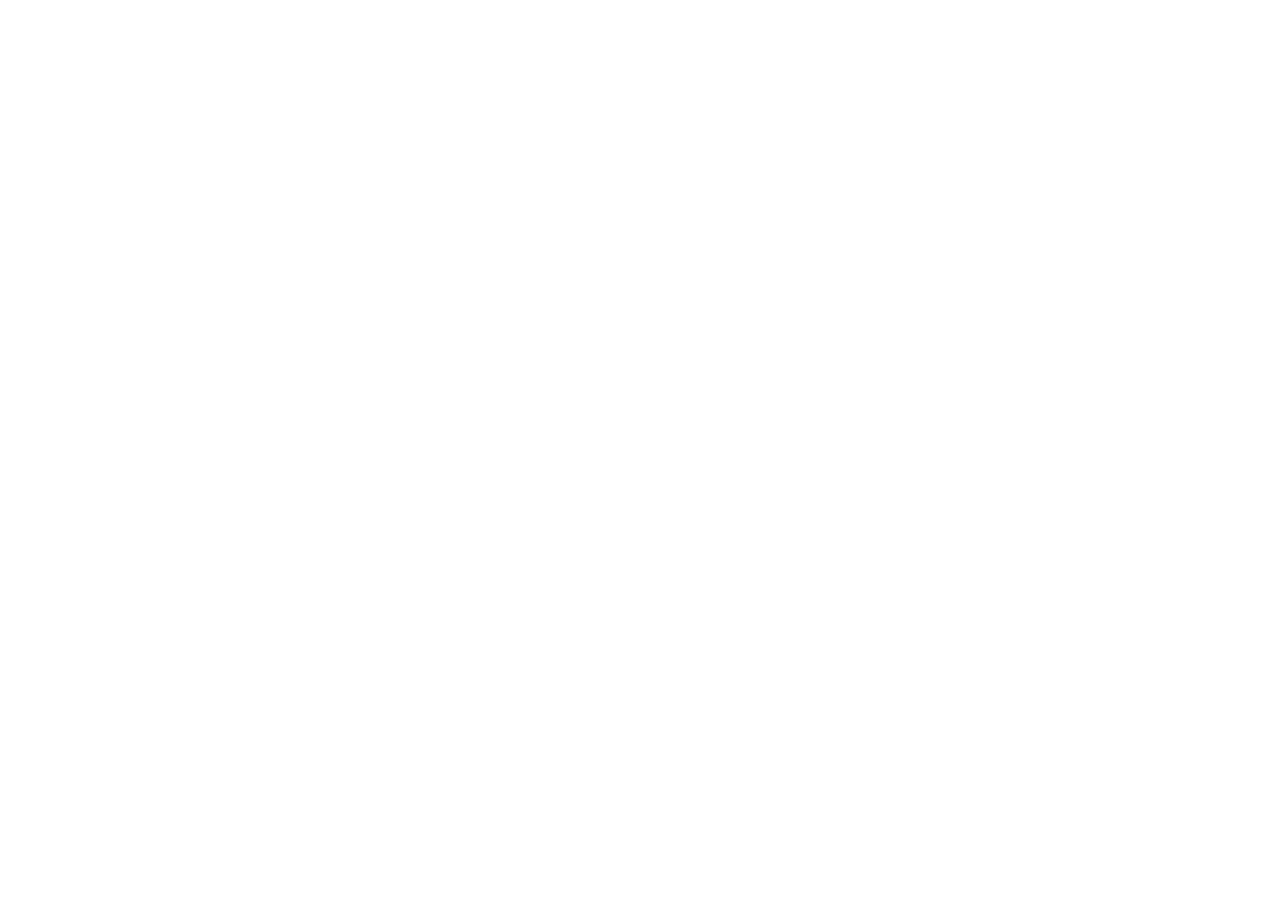
==== portfolio.html @ 80da5aa7 "Созданы папки и файлы" ====
<!DOCTYPE html>
<html lang="en">
<head>
    <meta charset="UTF-8">
    <meta http-equiv="X-UA-Compatible" content="IE=edge">
    <meta name="viewport" content="width=device-width, initial-scale=1.0">
    <title>portfolio</title>
</head>
<body>
    
</body>
</html>
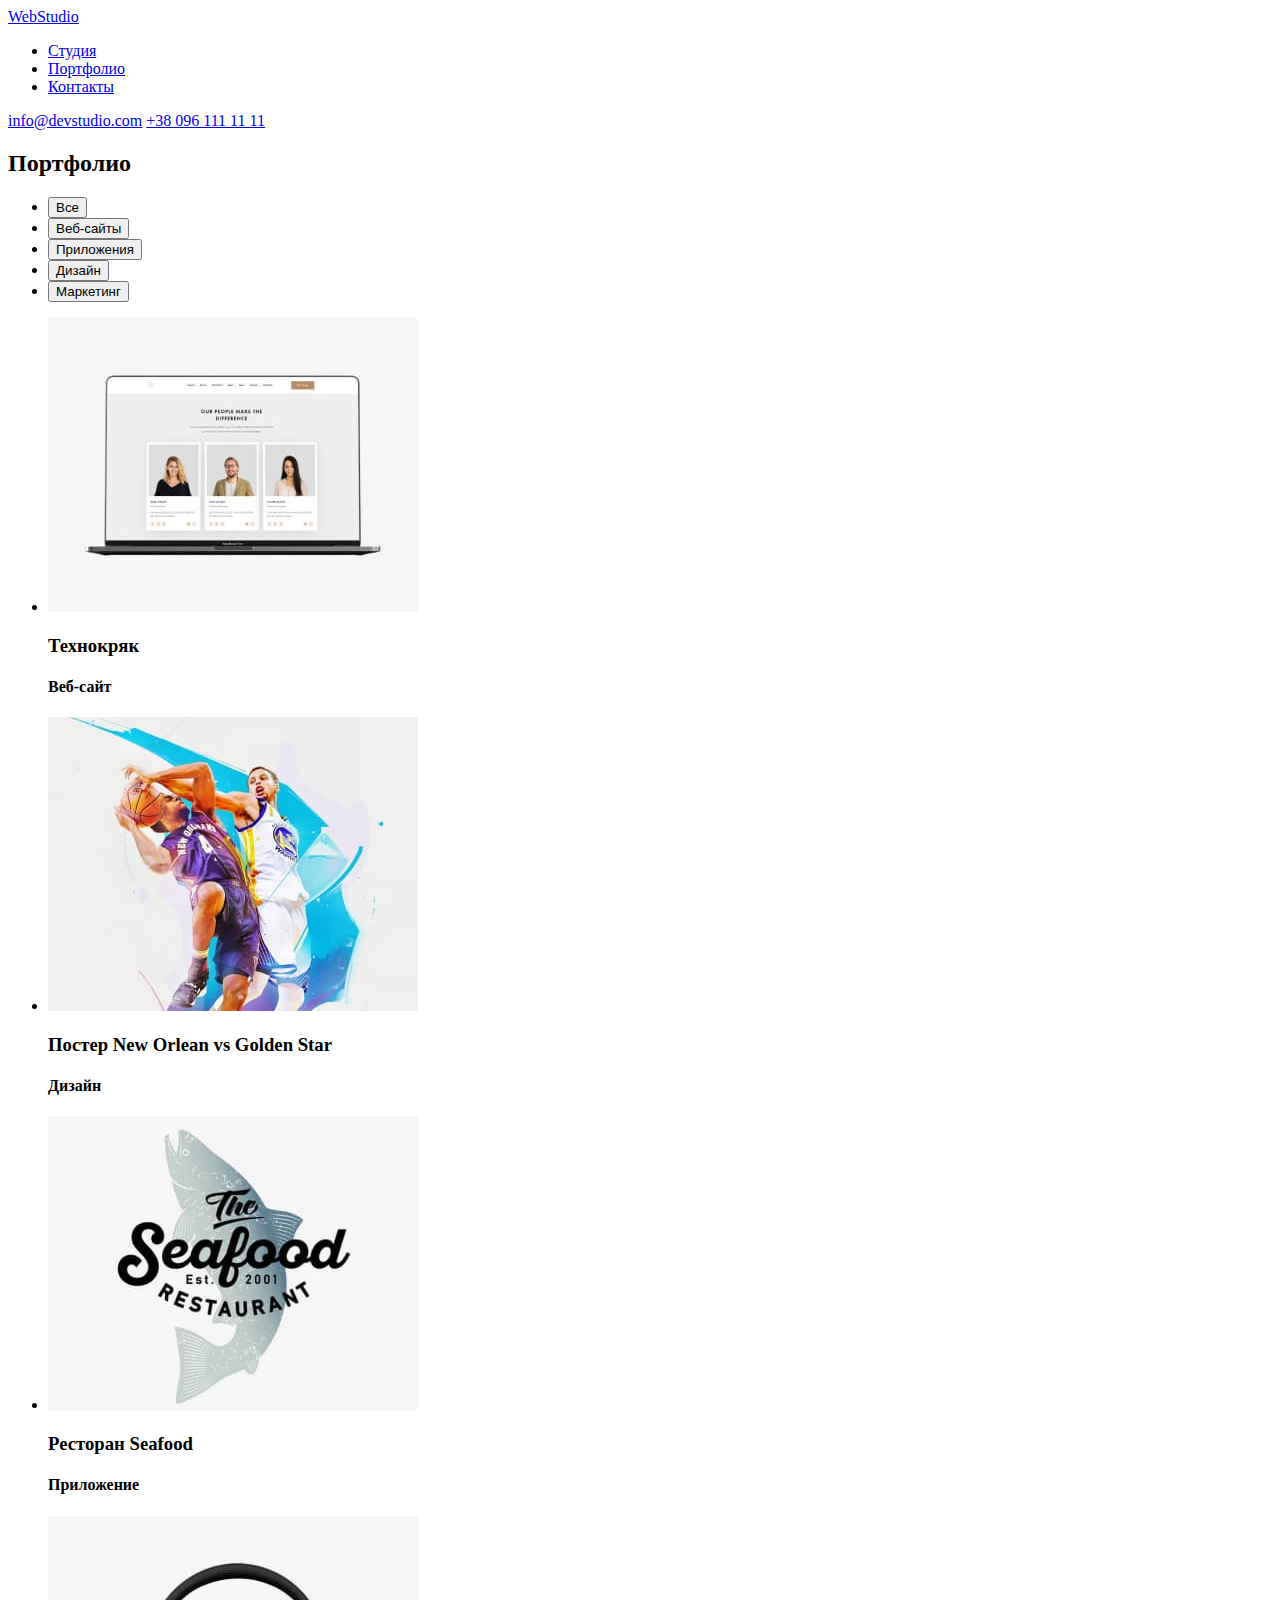
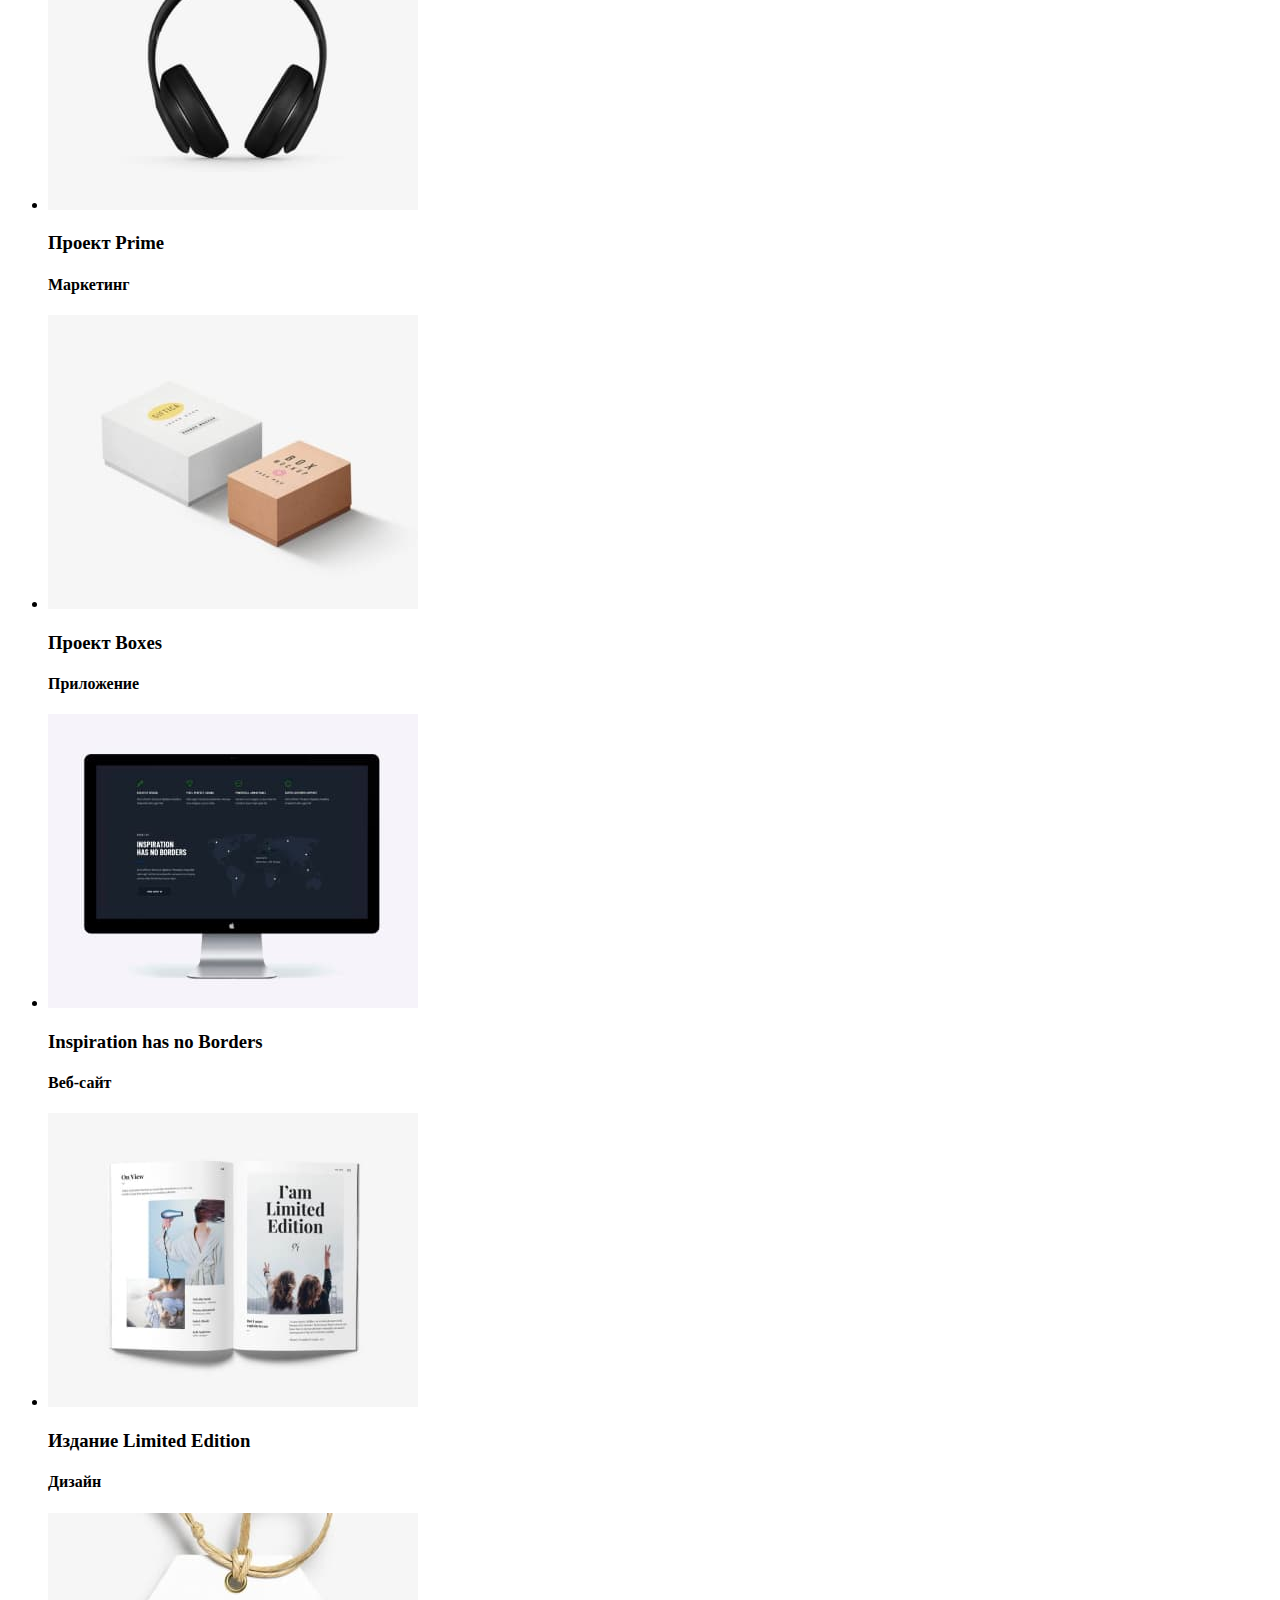
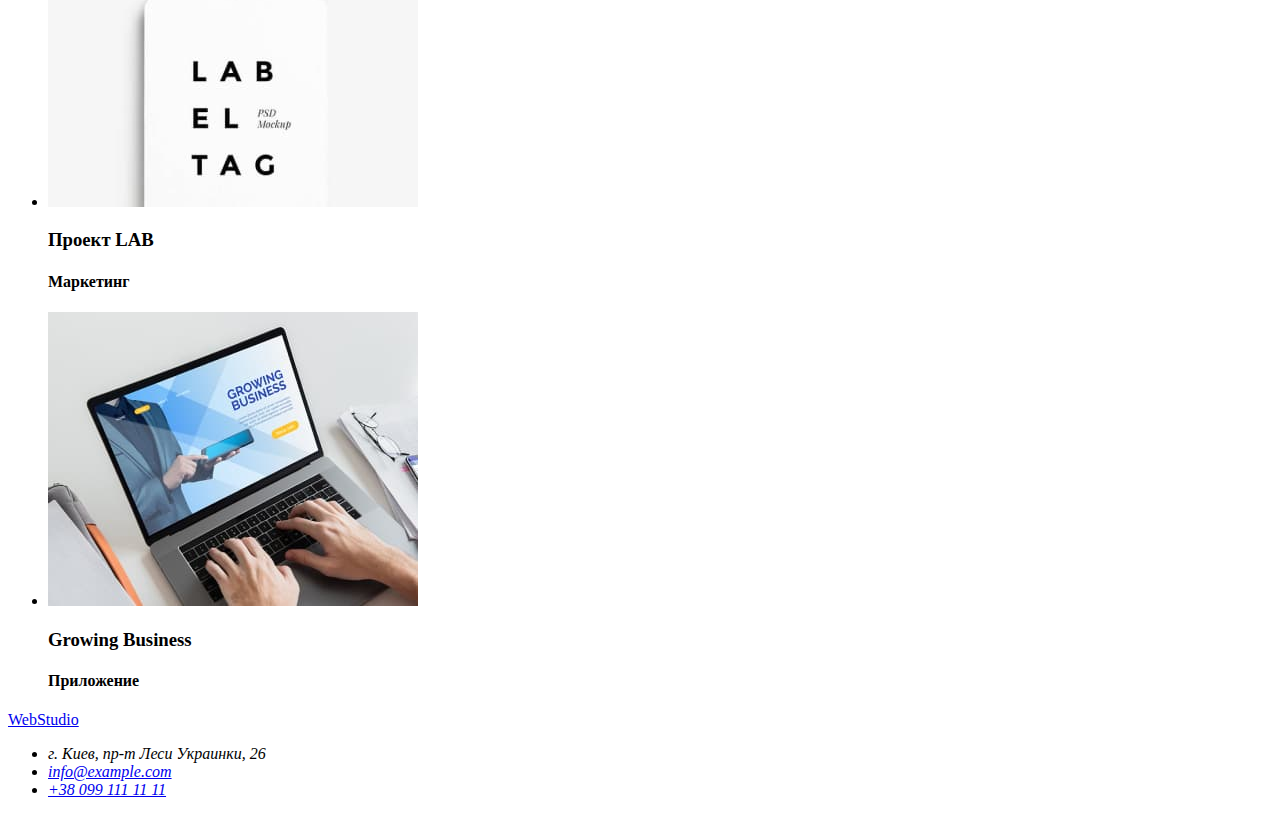
==== commit 046f2a31: "HTML-окончен" ====
--- a/portfolio.html
+++ b/portfolio.html
@@ -7,6 +7,124 @@
     <title>portfolio</title>
 </head>
 <body>
+    <header class="header">
+        <nav>
+            <a href="#" class="logo">WebStudio</a>
+            <ul>
+                <li>
+                    <a href="#">Студия</a>
+                </li>
+                <li>
+                    <a href="#">Портфолио</a>
+                </li>
+                <li>
+                    <a href="#">Контакты</a>
+                </li>
+            </ul>
+        </nav>
+    
+        <div class="contacts">
+            <a href="mailto:info@devstudio.com">info@devstudio.com</a>
+            <a href="tel:+380961111111">+38 096 111 11 11</a>
+        </div>
+    </header>    
+    <main class="portfolio">
+        <section>
+            <h2>Портфолио</h2>
+            <ul>
+                <li>
+                    <button type="button">Все</button>
+                </li>
+                <li>
+                    <button type="button">Веб-сайты</button>
+                </li>
+                <li>
+                    <button type="button">Приложения</button>
+                </li>
+                <li>
+                    <button type="button">Дизайн</button>
+                </li>
+                <li>
+                    <button type="button">Маркетинг</button>
+                </li>
+            </ul>
+            <ul>
+                <li>
+                    <div>
+                        <img src="./images/img1.2.jpg" alt="Технокряк">
+                        <h3>Технокряк</h3>
+                        <h4>Веб-сайт</h4>
+                    </div>
+                </li>
+                <li>
+                    <div>
+                        <img src="./images/img2.2.jpg" alt="Постер New Orlean vs Golden Star">
+                        <h3>Постер New Orlean vs Golden Star</h3>
+                        <h4>Дизайн</h4>
+                    </div>
+                </li>
+                <li>
+                    <div>
+                        <img src="./images/img3.2.jpg" alt="Ресторан Seafood">
+                        <h3>Ресторан Seafood</h3>
+                        <h4>Приложение</h4>
+                    </div>
+                </li>
+                <li>
+                    <div>
+                        <img src="./images/img4.2.jpg" alt="Проект Prime">
+                        <h3>Проект Prime</h3>
+                        <h4>Маркетинг</h4>
+                    </div>
+                </li>
+                <li>
+                    <div>
+                        <img src="./images/img5.2.jpg" alt="Проект Boxes">
+                        <h3>Проект Boxes</h3>
+                        <h4>Приложение</h4>
+                    </div>
+                </li>
+                <li>
+                    <div>
+                        <img src="./images/img6.2.jpg" alt="Inspiration has no Borders">
+                        <h3>Inspiration has no Borders</h3>
+                        <h4>Веб-сайт</h4>
+                    </div>
+                </li>
+                <li>
+                    <div>
+                        <img src="./images/img7.2.jpg" alt="Издание Limited Edition">
+                        <h3>Издание Limited Edition</h3>
+                        <h4>Дизайн</h4>
+                    </div>
+                </li>
+                <li>
+                    <div>
+                        <img src="./images/img8.2.jpg" alt="Проект LAB">
+                        <h3>Проект LAB</h3>
+                        <h4>Маркетинг</h4>
+                    </div>
+                </li>
+                <li>
+                    <div>
+                        <img src="./images/img9.2.jpg" alt="Growing Business">
+                        <h3>Growing Business</h3>
+                        <h4>Приложение</h4>
+                    </div>
+                </li>
+            </ul>
+        </section>
+    </main>
+    <footer>
+        <a href="#" class="logo">WebStudio</a>
+        <address>
+            <ul>
+                <li>г. Киев, пр-т Леси Украинки, 26</li>
+                <li><a href="mailto:info@example.com">info@example.com</a></li>
+                <li><a href="tel:+380991111111">+38 099 111 11 11</a></li>
+            </ul>
+        </address>
+    </footer>
     
 </body>
 </html>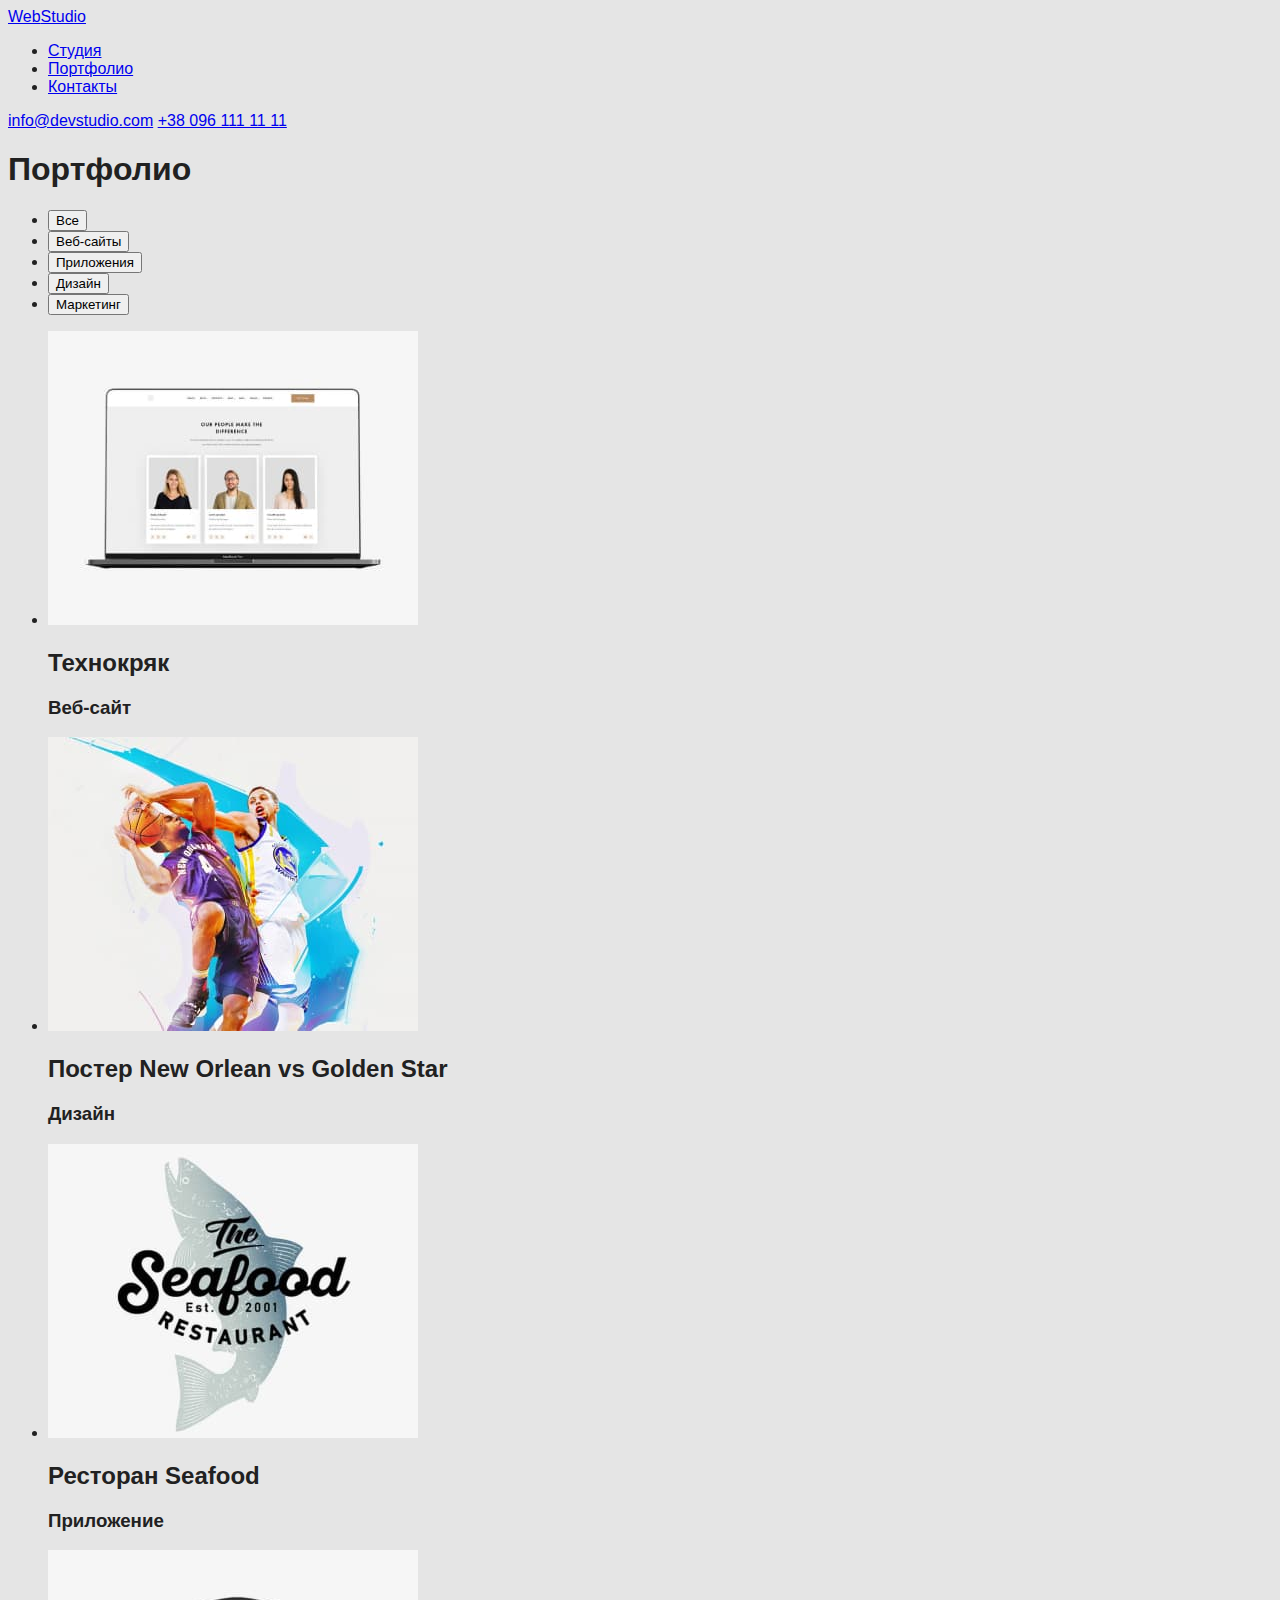
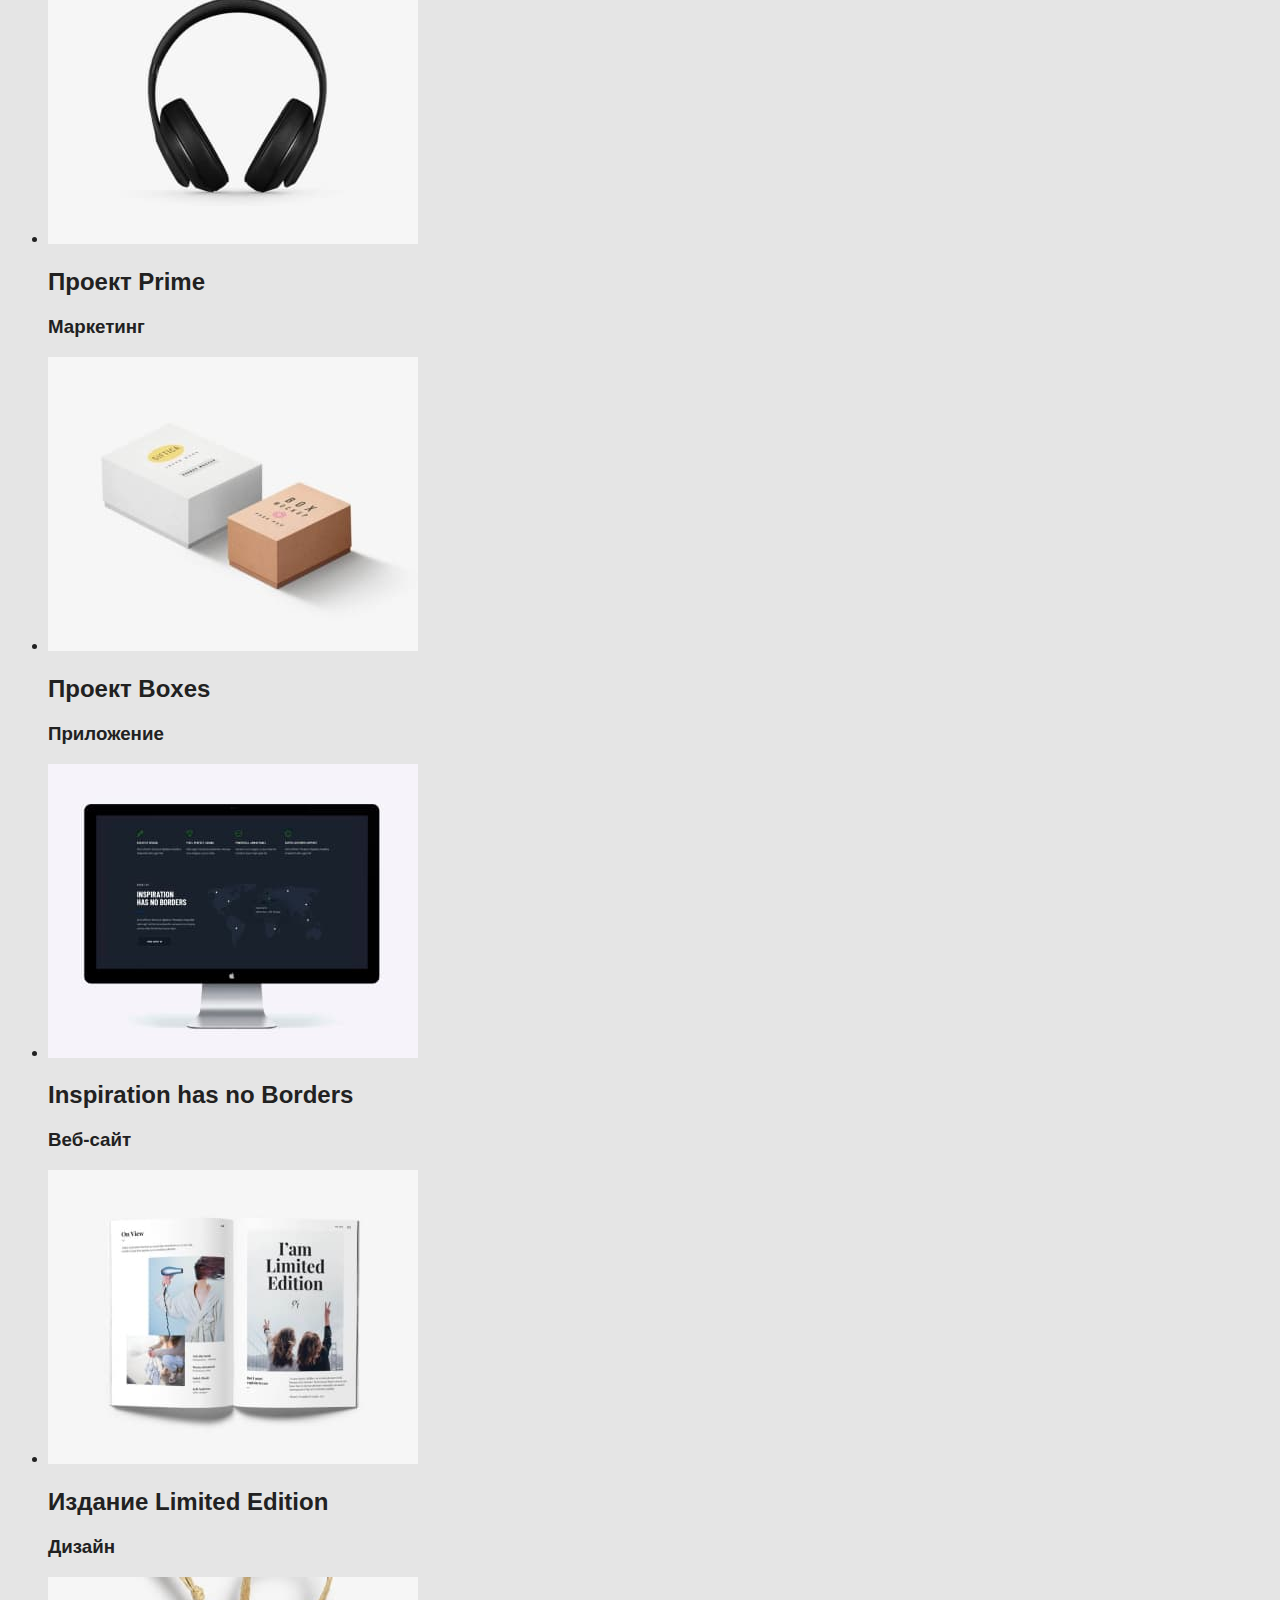
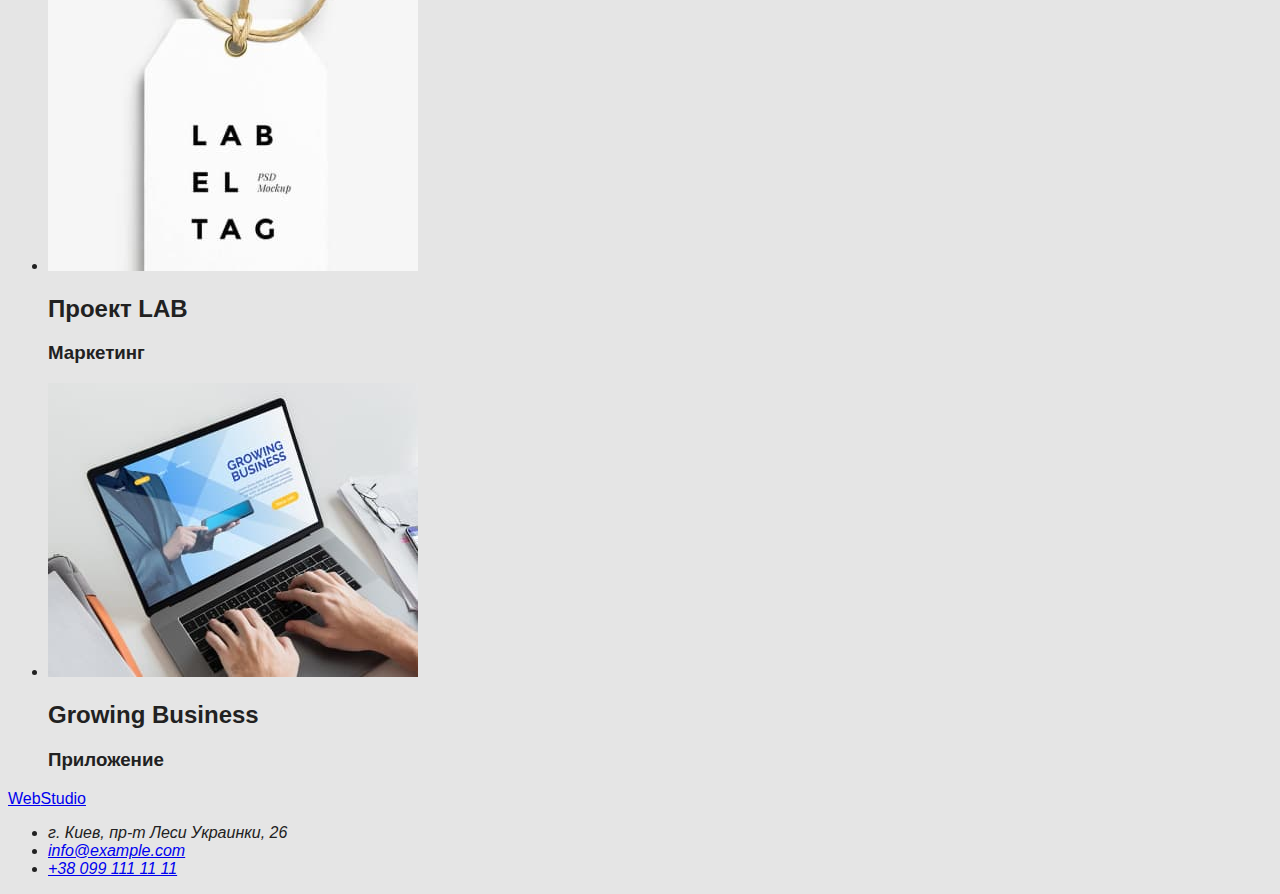
==== commit 1d792490: "Убраны точки, сделано лого" ====
--- a/portfolio.html
+++ b/portfolio.html
@@ -4,34 +4,38 @@
     <meta charset="UTF-8">
     <meta http-equiv="X-UA-Compatible" content="IE=edge">
     <meta name="viewport" content="width=device-width, initial-scale=1.0">
+    <link rel="preconnect" href="https://fonts.googleapis.com">
+    <link rel="preconnect" href="https://fonts.gstatic.com" crossorigin>
+    <link href="https://fonts.googleapis.com/css2?family=Raleway:wght@700&family=Roboto:wght@400;500;700;900&display=swap" rel="stylesheet">
+    <link rel="stylesheet" href="./css/styles.css">
     <title>portfolio</title>
 </head>
-<body>
+<body class="page">
     <header class="header">
         <nav>
-            <a href="#" class="logo">WebStudio</a>
-            <ul>
+            <a href="#" class="logo"><span class="logo-color">Web</span>Studio</a>
+            <ul class="site-nav list">
                 <li>
-                    <a href="#">Студия</a>
+                    <a href="#"class="link">Студия</a>
                 </li>
                 <li>
-                    <a href="#">Портфолио</a>
+                    <a href="#"class="link">Портфолио</a>
                 </li>
                 <li>
-                    <a href="#">Контакты</a>
+                    <a href="#"class="link">Контакты</a>
                 </li>
             </ul>
         </nav>
     
         <div class="contacts">
-            <a href="mailto:info@devstudio.com">info@devstudio.com</a>
-            <a href="tel:+380961111111">+38 096 111 11 11</a>
+            <a href="mailto:info@devstudio.com" class="link">info@devstudio.com</a>
+            <a href="tel:+380961111111" class="link">+38 096 111 11 11</a>
         </div>
     </header>    
     <main class="portfolio">
         <section>
-            <h2>Портфолио</h2>
-            <ul>
+            <h1>Портфолио</h1>
+            <ul class="filtre list">
                 <li>
                     <button type="button">Все</button>
                 </li>
@@ -48,80 +52,80 @@
                     <button type="button">Маркетинг</button>
                 </li>
             </ul>
-            <ul>
+            <ul class="progect list">
                 <li>
                     <div>
-                        <img src="./images/img1.2.jpg" alt="Технокряк">
-                        <h3>Технокряк</h3>
-                        <h4>Веб-сайт</h4>
+                        <img src="./images/img1.2.jpg" width="370" height="294" alt="Технокряк">
+                        <h2>Технокряк</h2>
+                        <h3>Веб-сайт</h3>
                     </div>
                 </li>
                 <li>
                     <div>
-                        <img src="./images/img2.2.jpg" alt="Постер New Orlean vs Golden Star">
-                        <h3>Постер New Orlean vs Golden Star</h3>
-                        <h4>Дизайн</h4>
+                        <img src="./images/img2.2.jpg" width="370" height="294" alt="Постер New Orlean vs Golden Star">
+                        <h2>Постер New Orlean vs Golden Star</h2>
+                        <h3>Дизайн</h3>
                     </div>
                 </li>
                 <li>
                     <div>
-                        <img src="./images/img3.2.jpg" alt="Ресторан Seafood">
-                        <h3>Ресторан Seafood</h3>
-                        <h4>Приложение</h4>
+                        <img src="./images/img3.2.jpg" width="370" height="294" alt="Ресторан Seafood">
+                        <h2>Ресторан Seafood</h2>
+                        <h3>Приложение</h3>
                     </div>
                 </li>
                 <li>
                     <div>
-                        <img src="./images/img4.2.jpg" alt="Проект Prime">
-                        <h3>Проект Prime</h3>
-                        <h4>Маркетинг</h4>
+                        <img src="./images/img4.2.jpg" width="370" height="294" alt="Проект Prime">
+                        <h2>Проект Prime</h2>
+                        <h3>Маркетинг</h3>
                     </div>
                 </li>
                 <li>
                     <div>
-                        <img src="./images/img5.2.jpg" alt="Проект Boxes">
-                        <h3>Проект Boxes</h3>
-                        <h4>Приложение</h4>
+                        <img src="./images/img5.2.jpg" width="370" height="294" alt="Проект Boxes">
+                        <h2>Проект Boxes</h2>
+                        <h3>Приложение</h3>
                     </div>
                 </li>
                 <li>
                     <div>
-                        <img src="./images/img6.2.jpg" alt="Inspiration has no Borders">
-                        <h3>Inspiration has no Borders</h3>
-                        <h4>Веб-сайт</h4>
+                        <img src="./images/img6.2.jpg" width="370" height="294" alt="Inspiration has no Borders">
+                        <h2>Inspiration has no Borders</h2>
+                        <h3>Веб-сайт</h3>
                     </div>
                 </li>
                 <li>
                     <div>
-                        <img src="./images/img7.2.jpg" alt="Издание Limited Edition">
-                        <h3>Издание Limited Edition</h3>
-                        <h4>Дизайн</h4>
+                        <img src="./images/img7.2.jpg" width="370" height="294" alt="Издание Limited Edition">
+                        <h2>Издание Limited Edition</h2>
+                        <h3>Дизайн</h3>
                     </div>
                 </li>
                 <li>
                     <div>
-                        <img src="./images/img8.2.jpg" alt="Проект LAB">
-                        <h3>Проект LAB</h3>
-                        <h4>Маркетинг</h4>
+                        <img src="./images/img8.2.jpg" width="370" height="294" alt="Проект LAB">
+                        <h2>Проект LAB</h2>
+                        <h3>Маркетинг</h3>
                     </div>
                 </li>
                 <li>
                     <div>
-                        <img src="./images/img9.2.jpg" alt="Growing Business">
-                        <h3>Growing Business</h3>
-                        <h4>Приложение</h4>
+                        <img src="./images/img9.2.jpg" width="370" height="294" alt="Growing Business">
+                        <h2>Growing Business</h2>
+                        <h3>Приложение</h3>
                     </div>
                 </li>
             </ul>
         </section>
     </main>
     <footer>
-        <a href="#" class="logo">WebStudio</a>
+        <a href="#" class="logo"><span class="logo-color">Web</span>Studio</a>
         <address>
             <ul>
                 <li>г. Киев, пр-т Леси Украинки, 26</li>
-                <li><a href="mailto:info@example.com">info@example.com</a></li>
-                <li><a href="tel:+380991111111">+38 099 111 11 11</a></li>
+                <li><a href="mailto:info@example.com" class="link">info@example.com</a></li>
+                <li><a href="tel:+380991111111" class="link">+38 099 111 11 11</a></li>
             </ul>
         </address>
     </footer>
--- a/css/styles.css
+++ b/css/styles.css
@@ -0,0 +1,65 @@
+
+.page{
+    font-family: 'Raleway', sans-serif;
+    font-family: 'Robot#fo', sans-serif;
+    background-color: #E5E5E5;
+    color: #212121;
+}
+.page .link:hover,
+.page .link:focus {
+    color: #2196F3 ;
+
+/* цвет заглавий #212121*/
+/* вторичный цвет #757575 */
+/* акцент #2196F3 */
+
+
+.list {
+    list-style: none;
+}
+/*header*/
+.header{
+    background: #FFFFFF;
+    
+}
+/* logo */
+.logo{
+    font-family: 'Raleway', sans-serif ;
+    color: #000000;
+    font-style: normal;
+    font-weight: 700;
+    font-size: 26px;
+    line-height: 31px;
+    letter-spacing: 0.03em;
+    text-decoration: none;
+    margin-left: 215px;
+    margin-top: 0px;
+    margin-bottom: 25px;
+    margin-right: 1240px;
+}
+.logo-color{
+    color: #2196F3;
+}
+
+/* site-nav */
+.site-nav {
+   
+} 
+
+.hero{
+    background-color: #2F303A;
+    width: 1600px;
+    height: 600px;
+}
+.hero-inscription{
+    color: #FFFFFF;
+    font-weight: 900;
+    padding-left: 452px; ;
+    padding-right: 452px;
+    padding-top: 280px;
+    font-size: 44px;
+    text-align: center ;
+}
+.aboute-discription{
+    font-size: 0;
+}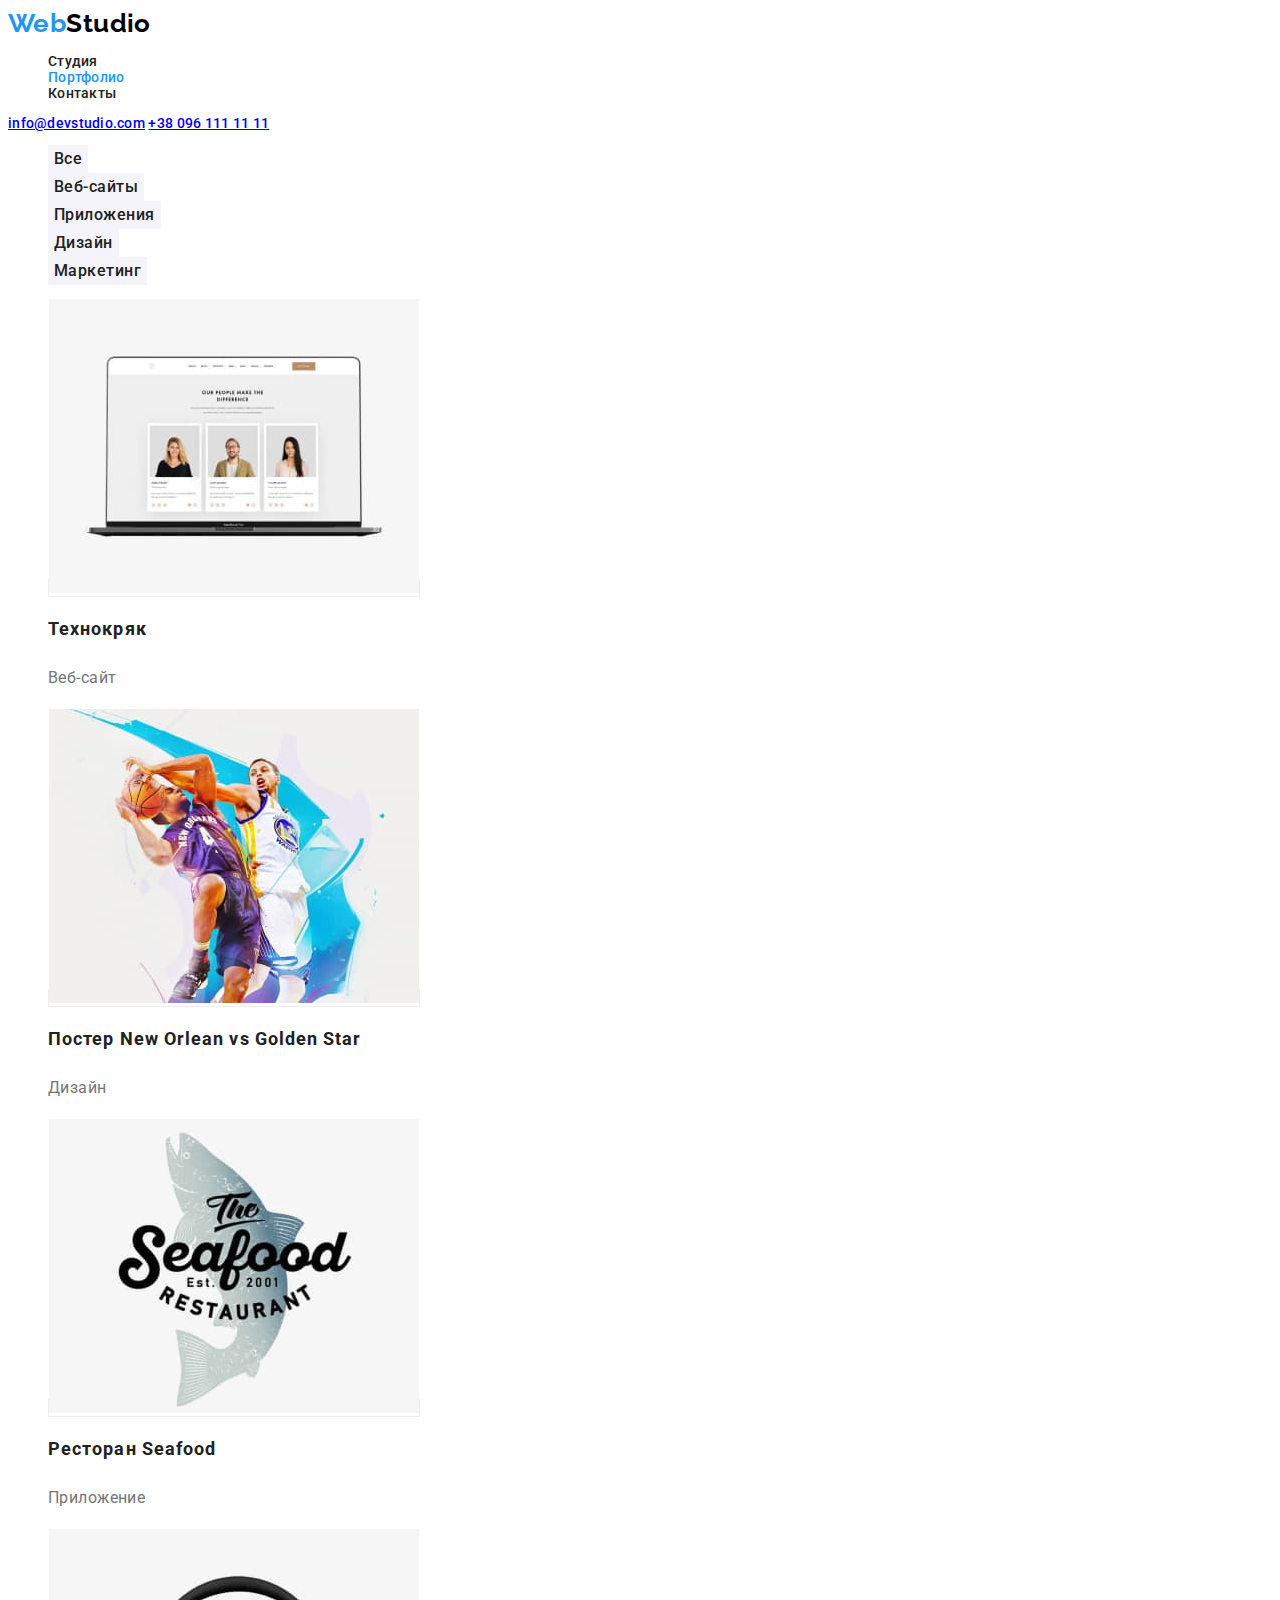
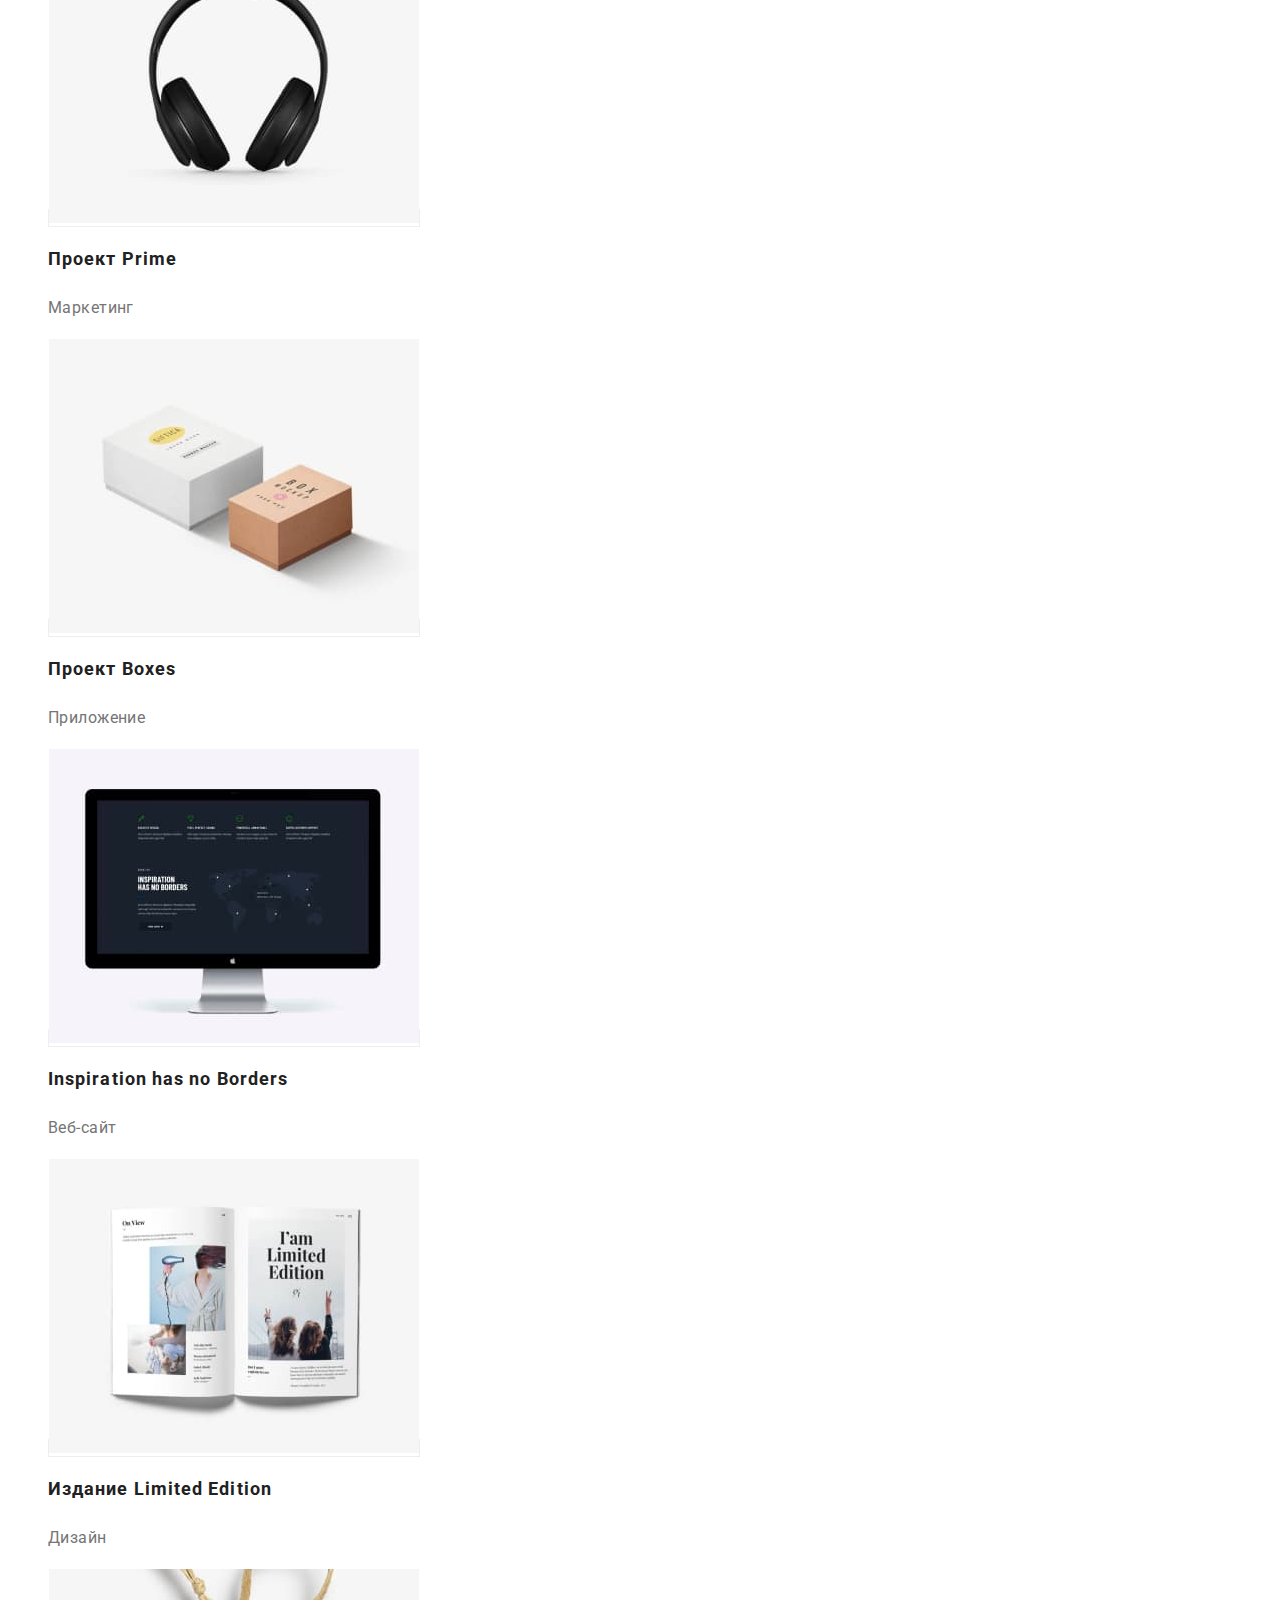
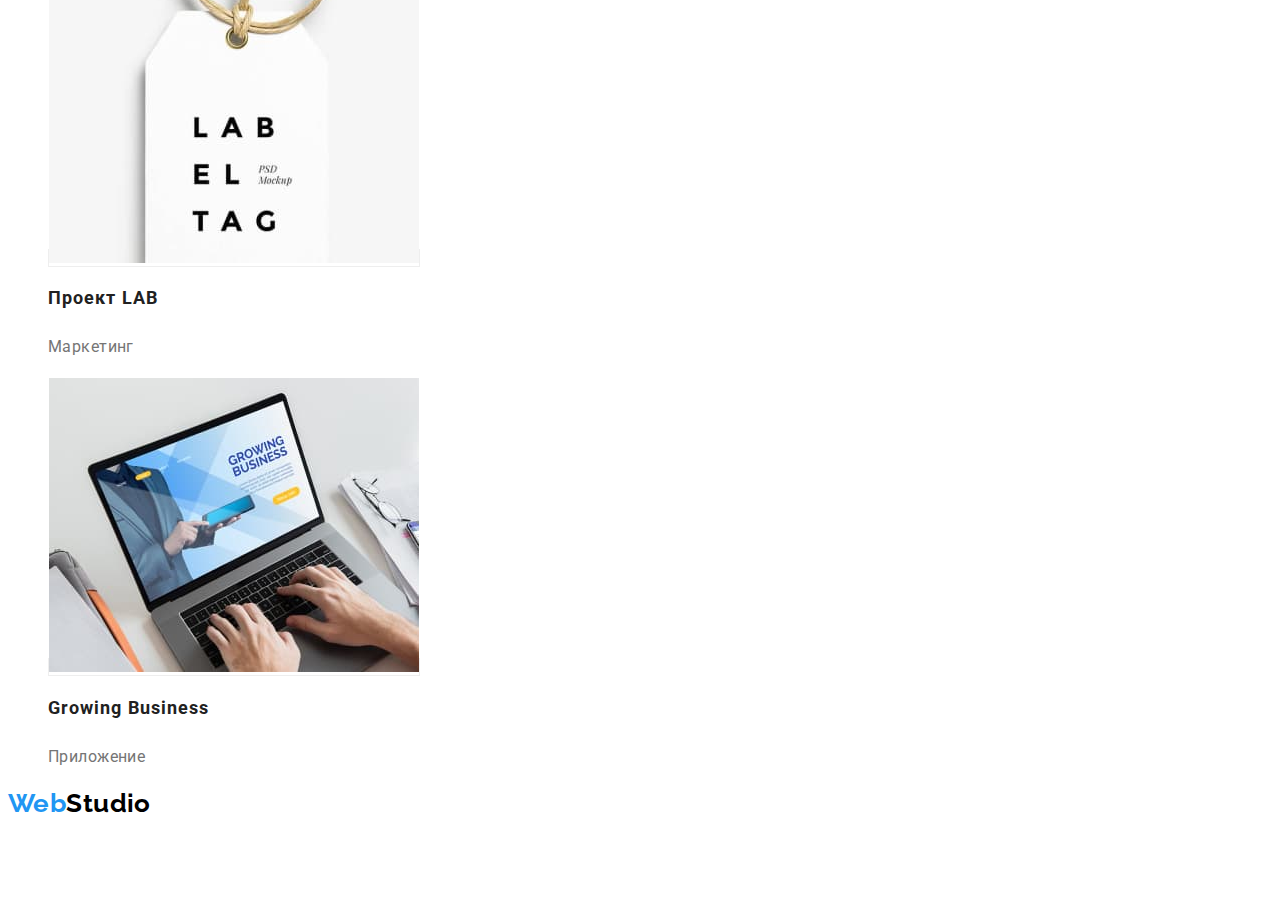
==== commit 9f5aedde: "финальная версия" ====
--- a/portfolio.html
+++ b/portfolio.html
@@ -1,5 +1,5 @@
 <!DOCTYPE html>
-<html lang="en">
+<html lang="ru">
 <head>
     <meta charset="UTF-8">
     <meta http-equiv="X-UA-Compatible" content="IE=edge">
@@ -16,116 +16,107 @@
             <a href="#" class="logo"><span class="logo-color">Web</span>Studio</a>
             <ul class="site-nav list">
                 <li>
-                    <a href="#"class="link">Студия</a>
+                    <a href="./index.html"class="site-nav link">Студия</a>
                 </li>
                 <li>
-                    <a href="#"class="link">Портфолио</a>
+                    <a href="./portfolio.html"class="site-nav link current">Портфолио</a>
                 </li>
                 <li>
-                    <a href="#"class="link">Контакты</a>
+                    <a href="#"class="site-nav link">Контакты</a>
                 </li>
             </ul>
         </nav>
     
         <div class="contacts">
-            <a href="mailto:info@devstudio.com" class="link">info@devstudio.com</a>
-            <a href="tel:+380961111111" class="link">+38 096 111 11 11</a>
+            <a href="mailto:info@devstudio.com" class="contact-header link">info@devstudio.com</a>
+            <a href="tel:+380961111111" class="contact-header link">+38 096 111 11 11</a>
         </div>
     </header>    
     <main class="portfolio">
         <section>
-            <h1>Портфолио</h1>
+            <h1 class="prtfl">Портфолио</h1>
             <ul class="filtre list">
                 <li>
-                    <button type="button">Все</button>
+                    <button type="button" class="filtre-bttn">Все</button>
                 </li>
                 <li>
-                    <button type="button">Веб-сайты</button>
+                    <button type="button" class="filtre-bttn">Веб-сайты</button>
                 </li>
                 <li>
-                    <button type="button">Приложения</button>
+                    <button type="button" class="filtre-bttn">Приложения</button>
                 </li>
                 <li>
-                    <button type="button">Дизайн</button>
+                    <button type="button" class="filtre-bttn">Дизайн</button>
                 </li>
                 <li>
-                    <button type="button">Маркетинг</button>
+                    <button type="button" class="filtre-bttn">Маркетинг</button>
                 </li>
             </ul>
             <ul class="progect list">
                 <li>
-                    <div>
-                        <img src="./images/img1.2.jpg" width="370" height="294" alt="Технокряк">
-                        <h2>Технокряк</h2>
-                        <h3>Веб-сайт</h3>
-                    </div>
+                    <a href="#" class="progect-file">
+                        <img src="./images/img1.2.jpg" width="370" height="294" alt="Технокряк"> </a>
+                        <h2 class="progect-thing">Технокряк</h2>
+                        <p class="progect-kind">Веб-сайт</p>
                 </li>
                 <li>
-                    <div>
-                        <img src="./images/img2.2.jpg" width="370" height="294" alt="Постер New Orlean vs Golden Star">
-                        <h2>Постер New Orlean vs Golden Star</h2>
-                        <h3>Дизайн</h3>
-                    </div>
+                    <a href="#" class="progect-file">
+                        <img src="./images/img2.2.jpg" width="370" height="294" alt="Постер New Orlean vs Golden Star"></a>
+                        <h2 class="progect-thing">Постер New Orlean vs Golden Star</h2>
+                        <p class="progect-kind">Дизайн</p>
                 </li>
                 <li>
-                    <div>
-                        <img src="./images/img3.2.jpg" width="370" height="294" alt="Ресторан Seafood">
-                        <h2>Ресторан Seafood</h2>
-                        <h3>Приложение</h3>
-                    </div>
+                    <a href="#" class="progect-file">
+                        <img src="./images/img3.2.jpg" width="370" height="294" alt="Ресторан Seafood"></a>
+                        <h2 class="progect-thing">Ресторан Seafood</h2>
+                        <p class="progect-kind">Приложение</p>
                 </li>
                 <li>
-                    <div>
-                        <img src="./images/img4.2.jpg" width="370" height="294" alt="Проект Prime">
-                        <h2>Проект Prime</h2>
-                        <h3>Маркетинг</h3>
-                    </div>
+                    <a href="#" class="progect-file">
+                        <img src="./images/img4.2.jpg" width="370" height="294" alt="Проект Prime"></a>
+                        <h2 class="progect-thing">Проект Prime</h2>
+                        <p class="progect-kind">Маркетинг</p>
                 </li>
                 <li>
-                    <div>
-                        <img src="./images/img5.2.jpg" width="370" height="294" alt="Проект Boxes">
-                        <h2>Проект Boxes</h2>
-                        <h3>Приложение</h3>
-                    </div>
+                    <a href="#" class="progect-file">
+                        <img src="./images/img5.2.jpg" width="370" height="294" alt="Проект Boxes"></a>
+                        <h2 class="progect-thing">Проект Boxes</h2>
+                        <p class="progect-kind">Приложение</p>
                 </li>
                 <li>
-                    <div>
-                        <img src="./images/img6.2.jpg" width="370" height="294" alt="Inspiration has no Borders">
-                        <h2>Inspiration has no Borders</h2>
-                        <h3>Веб-сайт</h3>
-                    </div>
+                    <a href="#" class="progect-file">
+                        <img src="./images/img6.2.jpg" width="370" height="294" alt="Inspiration has no Borders"></a>
+                        <h2 class="progect-thing">Inspiration has no Borders</h2>
+                        <p class="progect-kind">Веб-сайт</p>
                 </li>
                 <li>
-                    <div>
-                        <img src="./images/img7.2.jpg" width="370" height="294" alt="Издание Limited Edition">
-                        <h2>Издание Limited Edition</h2>
-                        <h3>Дизайн</h3>
-                    </div>
+                    <a href="#" class="progect-file">
+                        <img src="./images/img7.2.jpg" width="370" height="294" alt="Издание Limited Edition"></a>
+                        <h2 class="progect-thing">Издание Limited Edition</h2>
+                        <p class="progect-kind">Дизайн</p>
                 </li>
                 <li>
-                    <div>
-                        <img src="./images/img8.2.jpg" width="370" height="294" alt="Проект LAB">
-                        <h2>Проект LAB</h2>
-                        <h3>Маркетинг</h3>
-                    </div>
+                    <a href="#" class="progect-file">
+                        <img src="./images/img8.2.jpg" width="370" height="294" alt="Проект LAB"></a>
+                        <h2 class="progect-thing">Проект LAB</h2>
+                        <p class="progect-kind">Маркетинг</p>
                 </li>
                 <li>
-                    <div>
-                        <img src="./images/img9.2.jpg" width="370" height="294" alt="Growing Business">
-                        <h2>Growing Business</h2>
-                        <h3>Приложение</h3>
-                    </div>
+                    <a href="#" class="progect-file">
+                        <img src="./images/img9.2.jpg" width="370" height="294" alt="Growing Business"></a>
+                        <h2 class="progect-thing">Growing Business</h2>
+                        <p class="progect-kind">Приложение</p>
                 </li>
             </ul>
         </section>
     </main>
-    <footer>
+    <footer class="footer">
         <a href="#" class="logo"><span class="logo-color">Web</span>Studio</a>
         <address>
-            <ul>
-                <li>г. Киев, пр-т Леси Украинки, 26</li>
-                <li><a href="mailto:info@example.com" class="link">info@example.com</a></li>
-                <li><a href="tel:+380991111111" class="link">+38 099 111 11 11</a></li>
+            <ul class="aboute-adress list">
+                <li class="location">г. Киев, пр-т Леси Украинки, 26</li>
+                <li><a href="mailto:info@example.com" class="contact-footer link">info@example.com</a></li>
+                <li><a href="tel:+380991111111" class="contact-footer link">+38 099 111 11 11</a></li>
             </ul>
         </address>
     </footer>
--- a/css/styles.css
+++ b/css/styles.css
@@ -1,13 +1,27 @@
-
-.page{
-    font-family: 'Raleway', sans-serif;
-    font-family: 'Robot#fo', sans-serif;
-    background-color: #E5E5E5;
-    color: #212121;
-}
+:root{
+    --title-color: #212121;
+    --basic-color: #FFFFFF;
+    --accent-color: #2196F3;
+    --accent-background-color:#F5F4FA;
+    --footer-background-color: #2F303A:
+
+}
+
+
+.page {
+    font-family: 'Roboto', sans-serif;
+    font-size: 14px;
+    letter-spacing: 0.03em;
+    color:#757575;
+    background-color: var(--basic-color);
+}
+
 .page .link:hover,
 .page .link:focus {
-    color: #2196F3 ;
+    color: var(--accent-color);
+}
+
+
 
 /* цвет заглавий #212121*/
 /* вторичный цвет #757575 */
@@ -17,49 +31,184 @@
 .list {
     list-style: none;
 }
-/*header*/
-.header{
-    background: #FFFFFF;
-    
-}
-/* logo */
+/*header*/   
+
 .logo{
     font-family: 'Raleway', sans-serif ;
-    color: #000000;
-    font-style: normal;
+    color: #000000;    
     font-weight: 700;
     font-size: 26px;
-    line-height: 31px;
-    letter-spacing: 0.03em;
+    line-height: 1.192;
+    letter-spacing: var(--letter-spacing-distance);
     text-decoration: none;
-    margin-left: 215px;
-    margin-top: 0px;
-    margin-bottom: 25px;
-    margin-right: 1240px;
+   
 }
 .logo-color{
-    color: #2196F3;
-}
-
-/* site-nav */
+    color: var(--accent-color);
+}
+
 .site-nav {
-   
+    color: var(--title-color);
+    font-weight: 500;
+    font-size: 14px;
+    line-height: 1.143;
+    letter-spacing: 0.02em;
+    text-decoration: none;
 } 
+
+.contact-header{
+    font-weight: 500;
+    font-size: 14px;
+    line-height: 16px;
+    letter-spacing: 0.02em
+}
+
+.current{
+    color: var(--accent-color);
+}
+
+/* main */
 
 .hero{
     background-color: #2F303A;
-    width: 1600px;
-    height: 600px;
+    
 }
 .hero-inscription{
-    color: #FFFFFF;
+    color: var(--basic-color);
     font-weight: 900;
-    padding-left: 452px; ;
-    padding-right: 452px;
-    padding-top: 280px;
     font-size: 44px;
-    text-align: center ;
-}
+    line-height: 1.364;
+    letter-spacing: 0.06em;
+    text-align: center;
+    text-transform: uppercase;
+    
+}
+
+.hero-bttn{
+    color: var(--basic-color);
+    background-color: var(--accent-color);
+    font-family: inherit;
+    font-style: normal;
+    font-weight: 700;
+    font-size: 16px;
+    line-height: 1.875;
+    letter-spacing: 0.06em;
+    box-shadow: 0px 4px 4px rgba(0, 0, 0, 0.15);
+}
+
+.hero-bttn:hover,
+.hero-bttn:focus{
+    background-color: #188ce8;
+    cursor: pointer;
+}
+
+/* discription */
 .aboute-discription{
     font-size: 0;
+}
+
+.description-title{
+    color: var(--title-color);    
+    font-weight: 700;
+    line-height: 1.143;
+    text-transform: uppercase;
+    letter-spacing: 0.03em;
+    
+}
+
+.about-discription{
+    font-size: 14px;
+    line-height: 1.714;    
+    
+}
+
+.work-title, .team-title{
+    color: var(--title-color);
+    font-weight: 700;
+    font-size: 36px;
+    text-align: center;
+
+}
+
+.team-name{
+    color: var(--title-color);
+    font-weight: 500;
+    font-size: 16px;
+    line-height: 1.188;
+    
+}
+
+.team-profession{
+    font-size: 16px;
+    line-height: 1.188;
+    
+}
+
+.team-sct {
+    background-color: var(--accent-background-color);
+}
+
+.team-group {
+    background-color: var(--basic-color);
+}
+
+
+/* page2 */
+.prtfl{
+    font-size: 0;
+}
+
+.filtre-bttn{
+    font-family: inherit; 
+    font-weight: 500;
+    font-size: 16px;
+    line-height: 1.625;
+    letter-spacing: 0.03em;
+    color: var(--title-color);
+    background-color: var(--accent-background-color);
+    border: none;
+}
+
+.filtre-bttn:hover,
+.filtre-bttn:focus{
+    background-color: var(--accent-color);
+    cursor: pointer;
+}
+
+.progect-file{
+    background-color: var(--basic-color);
+    border: 1px solid #EEEEEE;
+}
+
+.progect-thing{
+    color: var(--title-color);
+    font-weight: 700;
+    font-size: 18px;
+    line-height: 2;
+    letter-spacing: 0.06em;
+   }
+
+   .progect-kind{
+    font-size: 16px;
+    line-height: 1.875;
+   
+   }
+
+/* footer */
+.footer{
+    background-color: var(--footer-background-color);
+}
+.location{
+    font-style: normal;
+    color: var(--basic-color);
+    line-height: 1.714;
+    
+
+}
+
+.contact-footer{
+    font-style: normal;
+    color: rgba(255, 255, 255, 0.6);
+    line-height: 1.714;
+        
 }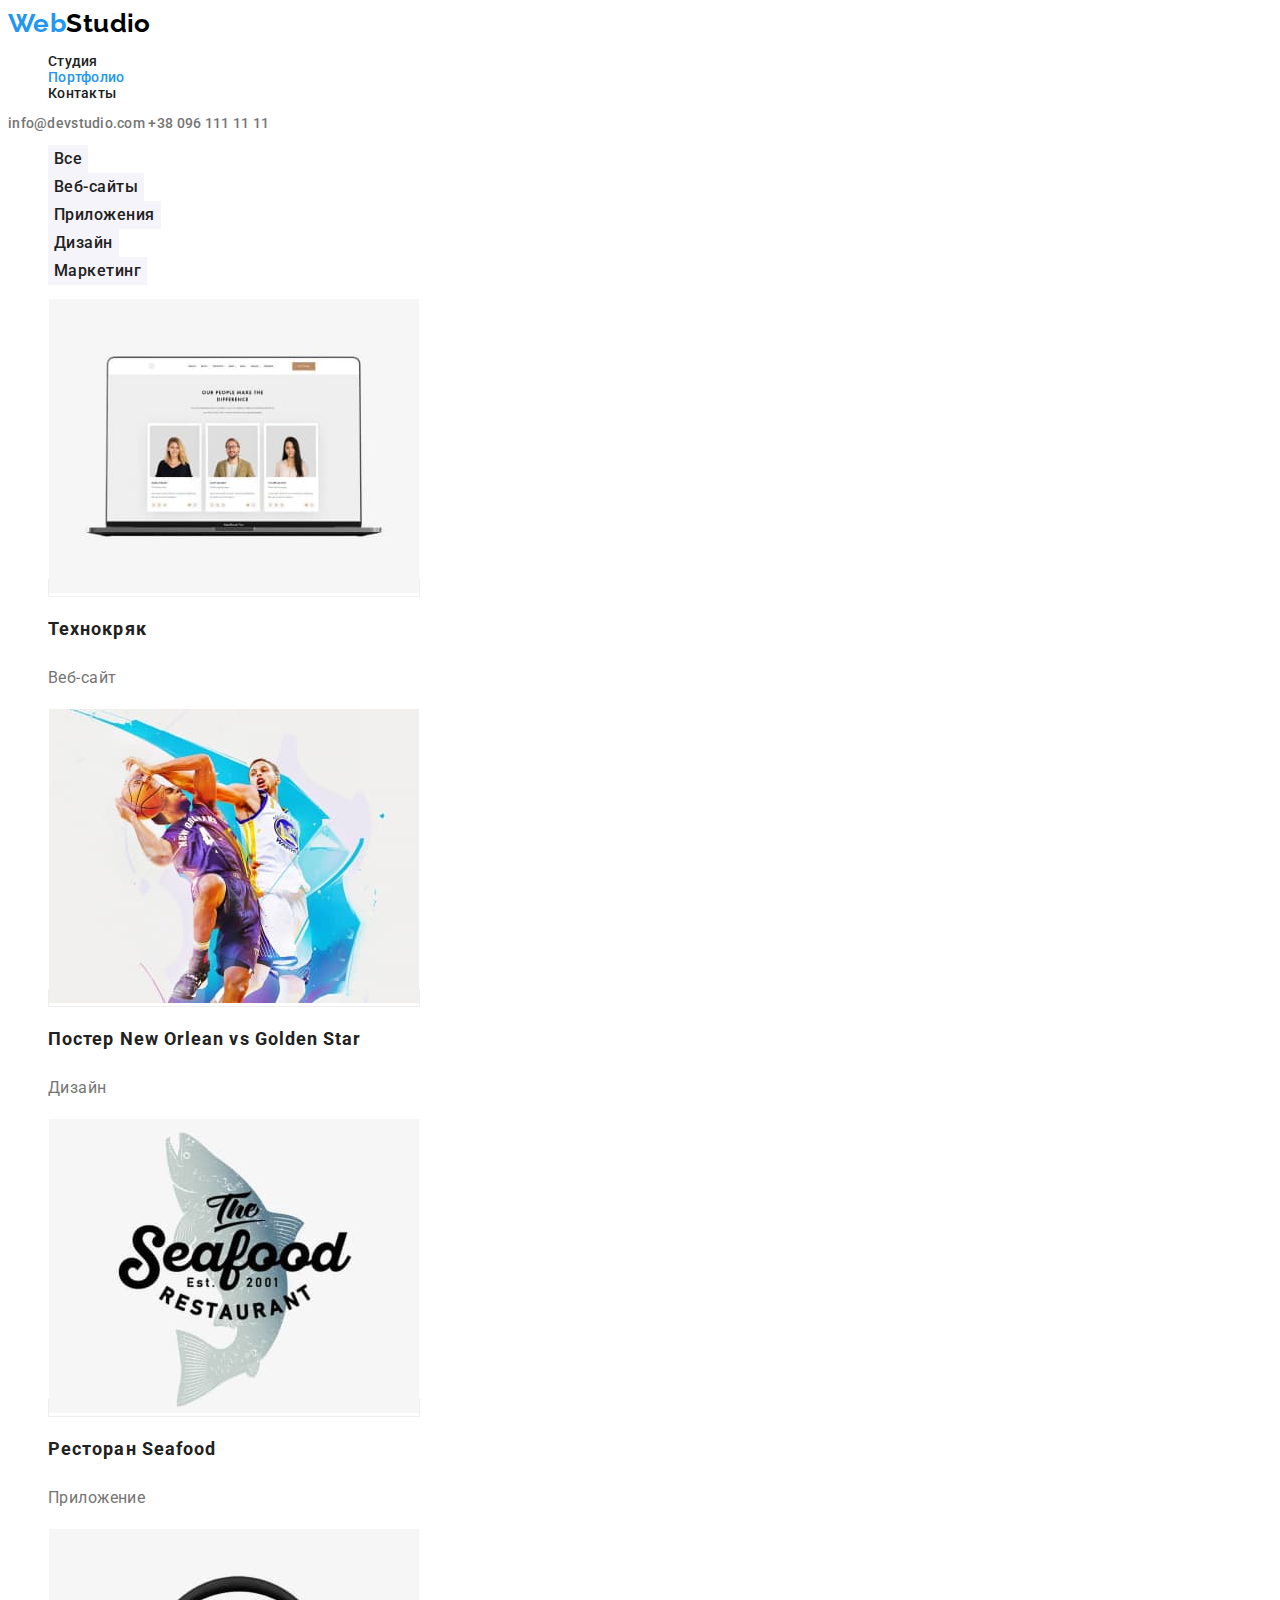
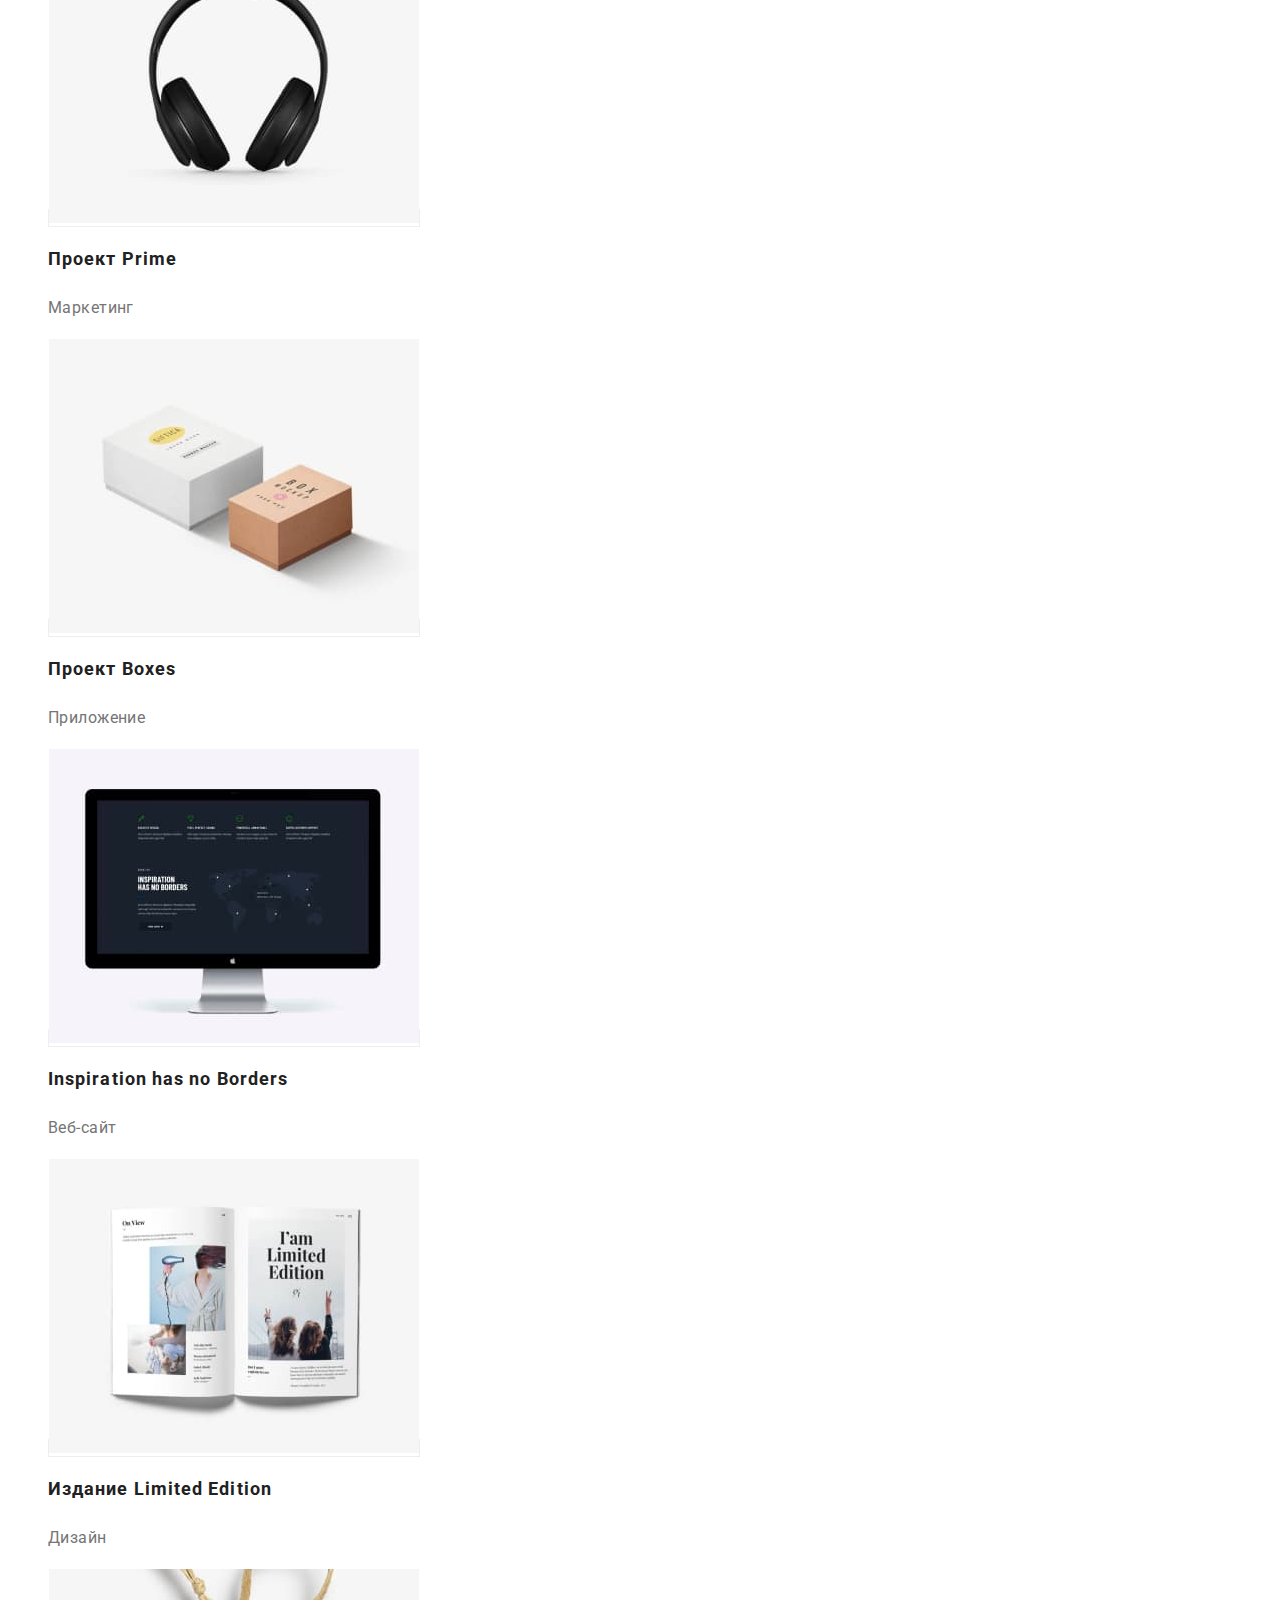
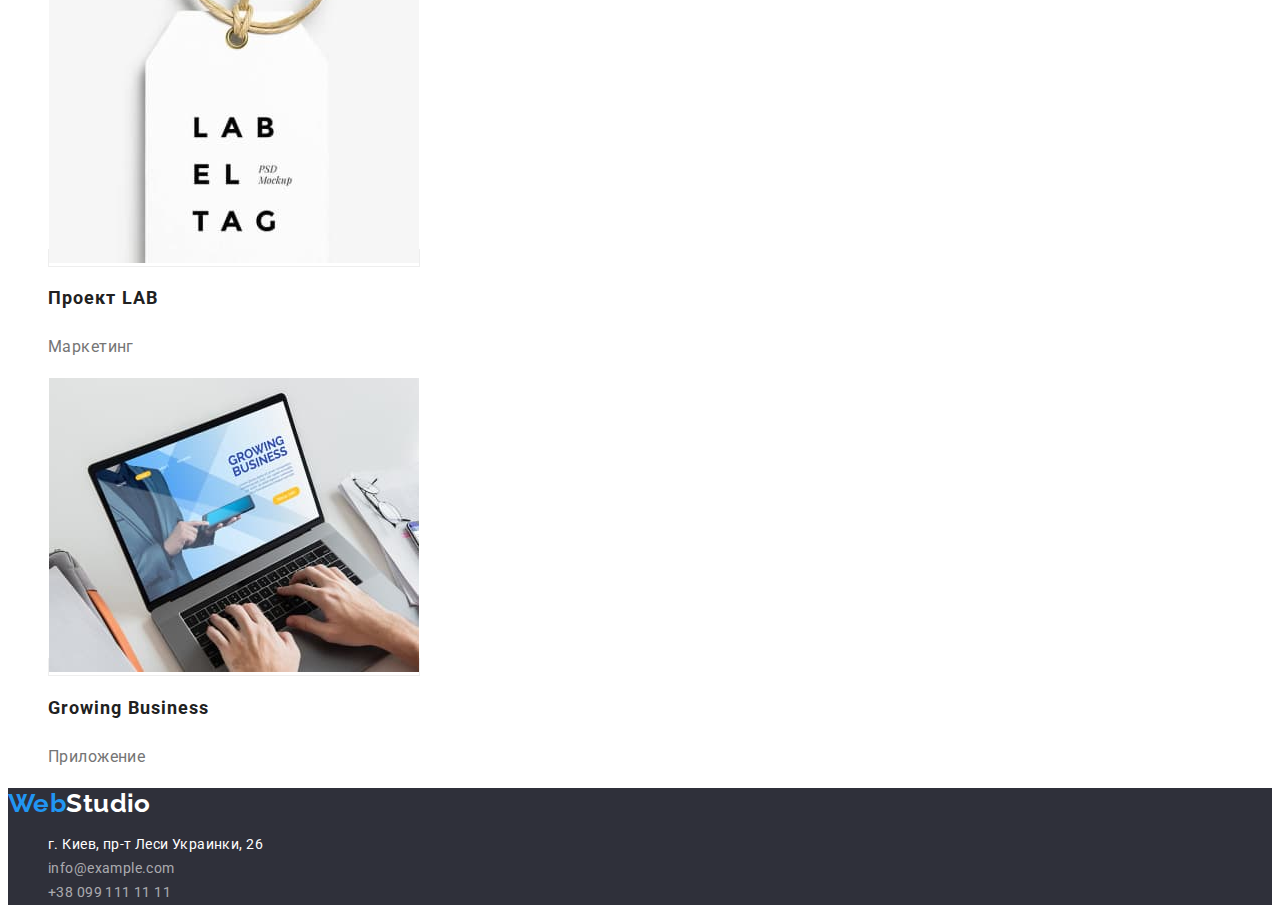
==== commit 65bbfb54: "финал - 3" ====
--- a/portfolio.html
+++ b/portfolio.html
@@ -111,7 +111,7 @@
         </section>
     </main>
     <footer class="footer">
-        <a href="#" class="logo"><span class="logo-color">Web</span>Studio</a>
+        <a href="#" class="logo"><span class="logo-color">Web</span><span class="logo-color-two">Studio</span></a>
         <address>
             <ul class="aboute-adress list">
                 <li class="location">г. Киев, пр-т Леси Украинки, 26</li>
--- a/css/styles.css
+++ b/css/styles.css
@@ -1,9 +1,10 @@
 :root{
     --title-color: #212121;
+    --text-color:#757575;
     --basic-color: #FFFFFF;
     --accent-color: #2196F3;
     --accent-background-color:#F5F4FA;
-    --footer-background-color: #2F303A:
+    --footer-background-color: #2F303A;
 
 }
 
@@ -12,7 +13,7 @@
     font-family: 'Roboto', sans-serif;
     font-size: 14px;
     letter-spacing: 0.03em;
-    color:#757575;
+    color:var(--text-color);
     background-color: var(--basic-color);
 }
 
@@ -60,7 +61,9 @@
     font-weight: 500;
     font-size: 14px;
     line-height: 16px;
-    letter-spacing: 0.02em
+    letter-spacing: 0.02em;
+    color:var(--text-color);
+    text-decoration: none;
 }
 
 .current{
@@ -110,6 +113,7 @@
 .description-title{
     color: var(--title-color);    
     font-weight: 700;
+    font-size: 14px;
     line-height: 1.143;
     text-transform: uppercase;
     letter-spacing: 0.03em;
@@ -117,7 +121,6 @@
 }
 
 .about-discription{
-    font-size: 14px;
     line-height: 1.714;    
     
 }
@@ -198,6 +201,10 @@
 .footer{
     background-color: var(--footer-background-color);
 }
+.logo-color-two{
+    color: var(--basic-color);
+}
+
 .location{
     font-style: normal;
     color: var(--basic-color);
@@ -210,5 +217,6 @@
     font-style: normal;
     color: rgba(255, 255, 255, 0.6);
     line-height: 1.714;
+    text-decoration: none;
         
 }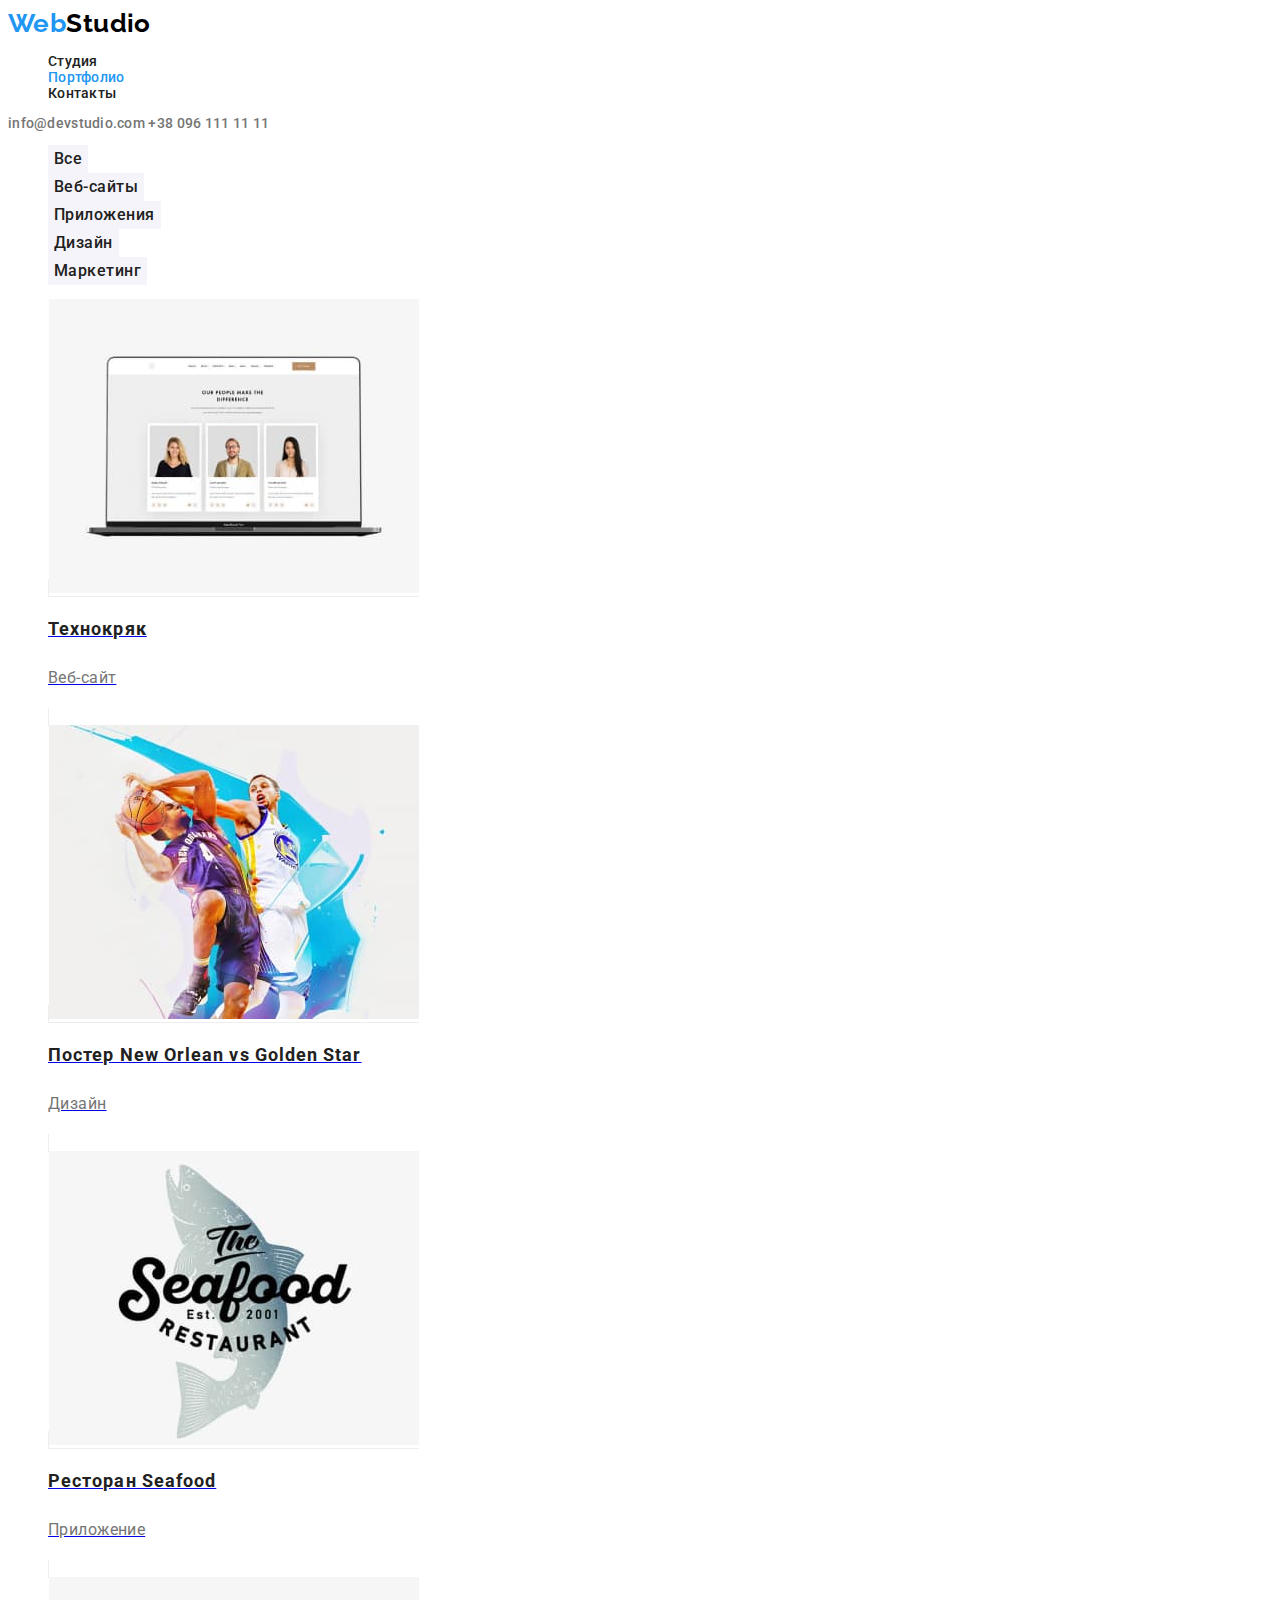
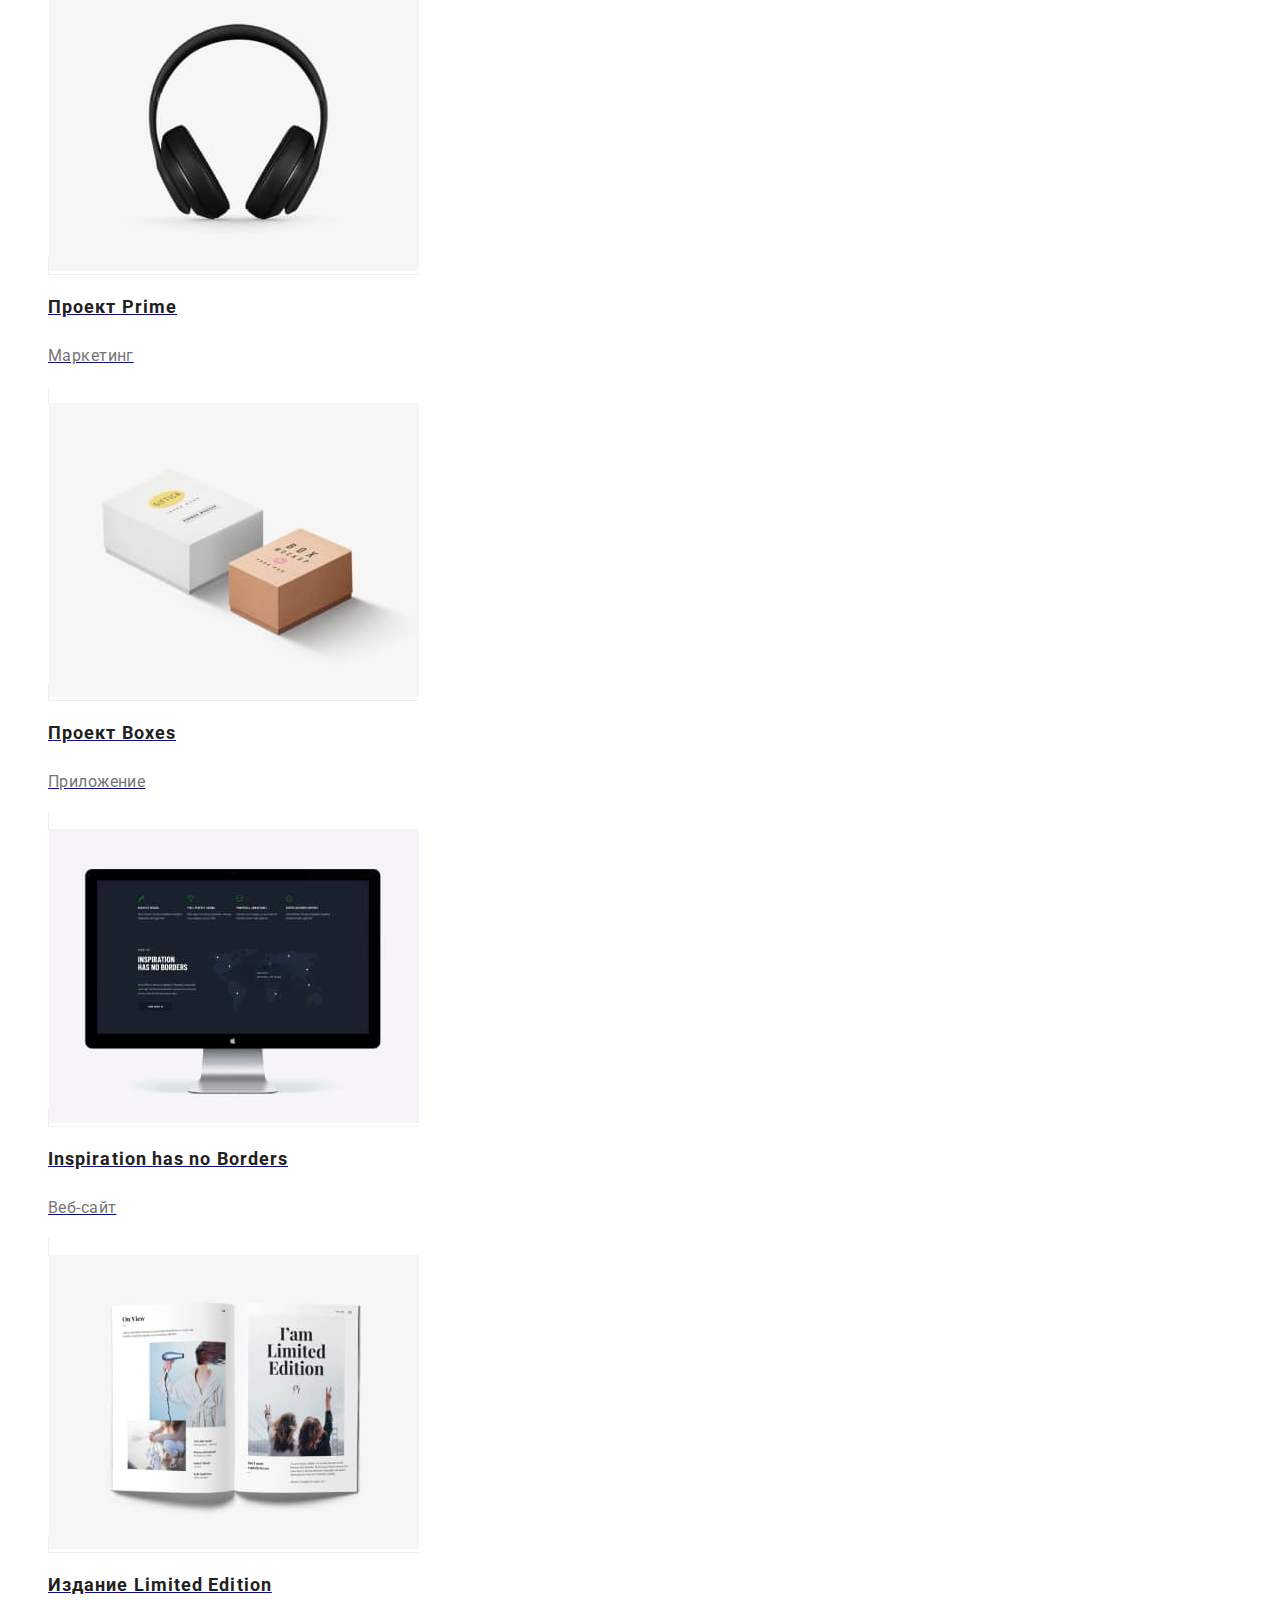
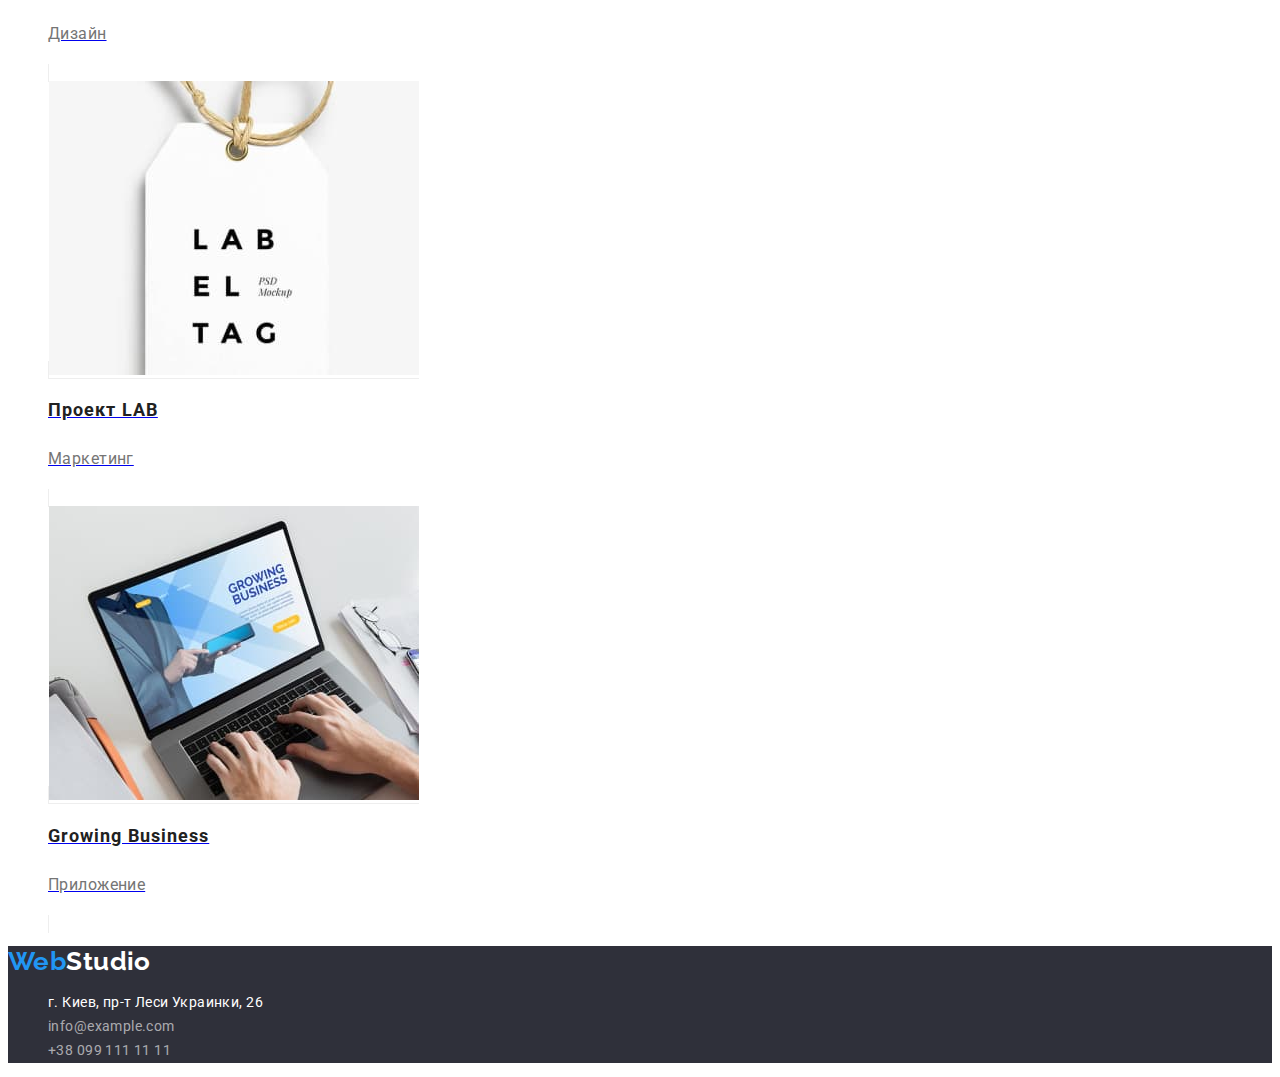
==== commit ff24cf1b: "карточки" ====
--- a/portfolio.html
+++ b/portfolio.html
@@ -55,57 +55,66 @@
             <ul class="progect list">
                 <li>
                     <a href="#" class="progect-file">
-                        <img src="./images/img1.2.jpg" width="370" height="294" alt="Технокряк"> </a>
+                        <img src="./images/img1.2.jpg" width="370" height="294" alt="Технокряк">
                         <h2 class="progect-thing">Технокряк</h2>
                         <p class="progect-kind">Веб-сайт</p>
+                    </a>    
                 </li>
                 <li>
                     <a href="#" class="progect-file">
-                        <img src="./images/img2.2.jpg" width="370" height="294" alt="Постер New Orlean vs Golden Star"></a>
+                        <img src="./images/img2.2.jpg" width="370" height="294" alt="Постер New Orlean vs Golden Star">
                         <h2 class="progect-thing">Постер New Orlean vs Golden Star</h2>
                         <p class="progect-kind">Дизайн</p>
+                    </a>    
                 </li>
                 <li>
                     <a href="#" class="progect-file">
-                        <img src="./images/img3.2.jpg" width="370" height="294" alt="Ресторан Seafood"></a>
+                        <img src="./images/img3.2.jpg" width="370" height="294" alt="Ресторан Seafood">
                         <h2 class="progect-thing">Ресторан Seafood</h2>
                         <p class="progect-kind">Приложение</p>
+                    </a>    
                 </li>
                 <li>
                     <a href="#" class="progect-file">
-                        <img src="./images/img4.2.jpg" width="370" height="294" alt="Проект Prime"></a>
+                        <img src="./images/img4.2.jpg" width="370" height="294" alt="Проект Prime">
                         <h2 class="progect-thing">Проект Prime</h2>
                         <p class="progect-kind">Маркетинг</p>
+                    </a>    
                 </li>
                 <li>
                     <a href="#" class="progect-file">
-                        <img src="./images/img5.2.jpg" width="370" height="294" alt="Проект Boxes"></a>
+                        <img src="./images/img5.2.jpg" width="370" height="294" alt="Проект Boxes">
                         <h2 class="progect-thing">Проект Boxes</h2>
                         <p class="progect-kind">Приложение</p>
+                    </a>    
                 </li>
                 <li>
                     <a href="#" class="progect-file">
-                        <img src="./images/img6.2.jpg" width="370" height="294" alt="Inspiration has no Borders"></a>
+                        <img src="./images/img6.2.jpg" width="370" height="294" alt="Inspiration has no Borders">
                         <h2 class="progect-thing">Inspiration has no Borders</h2>
                         <p class="progect-kind">Веб-сайт</p>
+                    </a>    
                 </li>
                 <li>
                     <a href="#" class="progect-file">
-                        <img src="./images/img7.2.jpg" width="370" height="294" alt="Издание Limited Edition"></a>
+                        <img src="./images/img7.2.jpg" width="370" height="294" alt="Издание Limited Edition">
                         <h2 class="progect-thing">Издание Limited Edition</h2>
                         <p class="progect-kind">Дизайн</p>
+                    </a>    
                 </li>
                 <li>
                     <a href="#" class="progect-file">
-                        <img src="./images/img8.2.jpg" width="370" height="294" alt="Проект LAB"></a>
+                        <img src="./images/img8.2.jpg" width="370" height="294" alt="Проект LAB">
                         <h2 class="progect-thing">Проект LAB</h2>
                         <p class="progect-kind">Маркетинг</p>
+                    </a>    
                 </li>
                 <li>
                     <a href="#" class="progect-file">
-                        <img src="./images/img9.2.jpg" width="370" height="294" alt="Growing Business"></a>
+                        <img src="./images/img9.2.jpg" width="370" height="294" alt="Growing Business">
                         <h2 class="progect-thing">Growing Business</h2>
                         <p class="progect-kind">Приложение</p>
+                    </a>    
                 </li>
             </ul>
         </section>
--- a/css/styles.css
+++ b/css/styles.css
@@ -189,21 +189,24 @@
     font-size: 18px;
     line-height: 2;
     letter-spacing: 0.06em;
+    text-decoration:none;
    }
 
    .progect-kind{
+    color: var(--text-color);
     font-size: 16px;
     line-height: 1.875;
-   
-   }
+    text-decoration: none;
+}
 
 /* footer */
+.logo-color-two {
+    color: #FFFFFF;
+}    
 .footer{
     background-color: var(--footer-background-color);
 }
-.logo-color-two{
-    color: var(--basic-color);
-}
+
 
 .location{
     font-style: normal;
